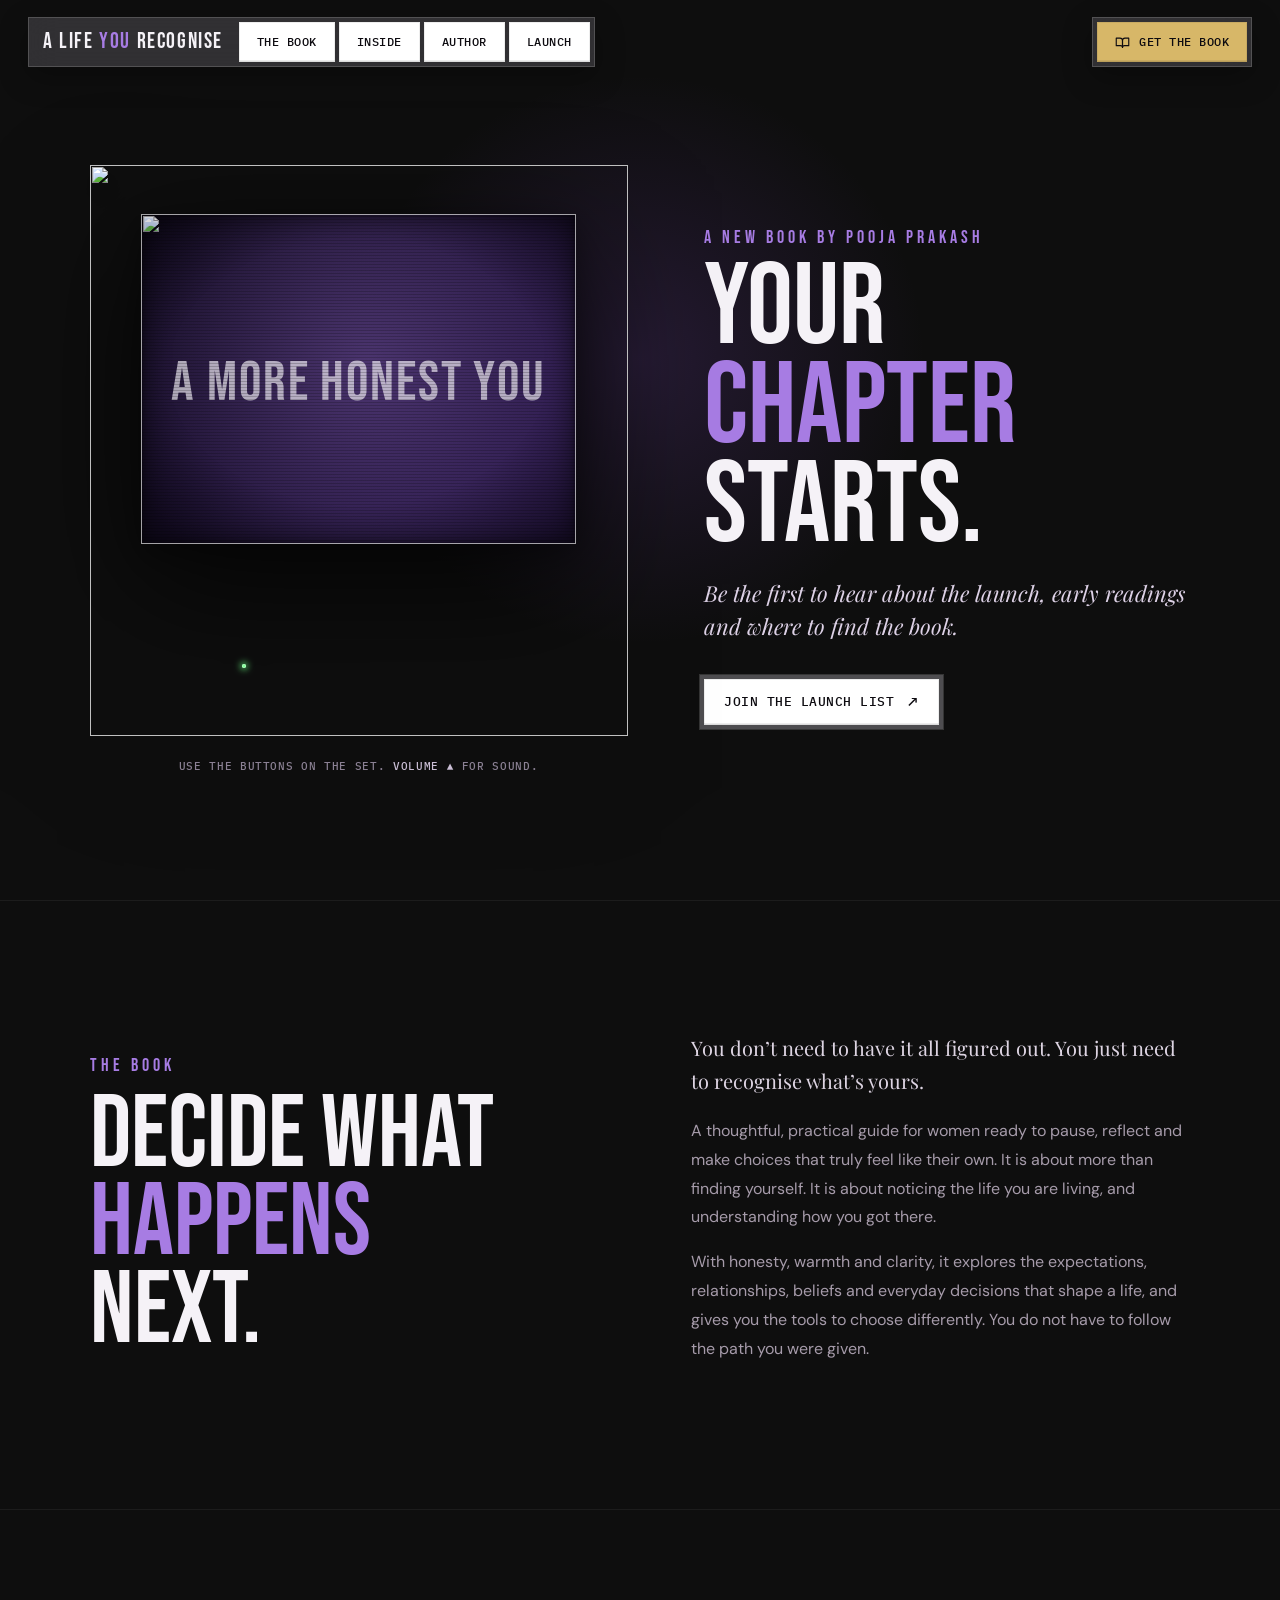
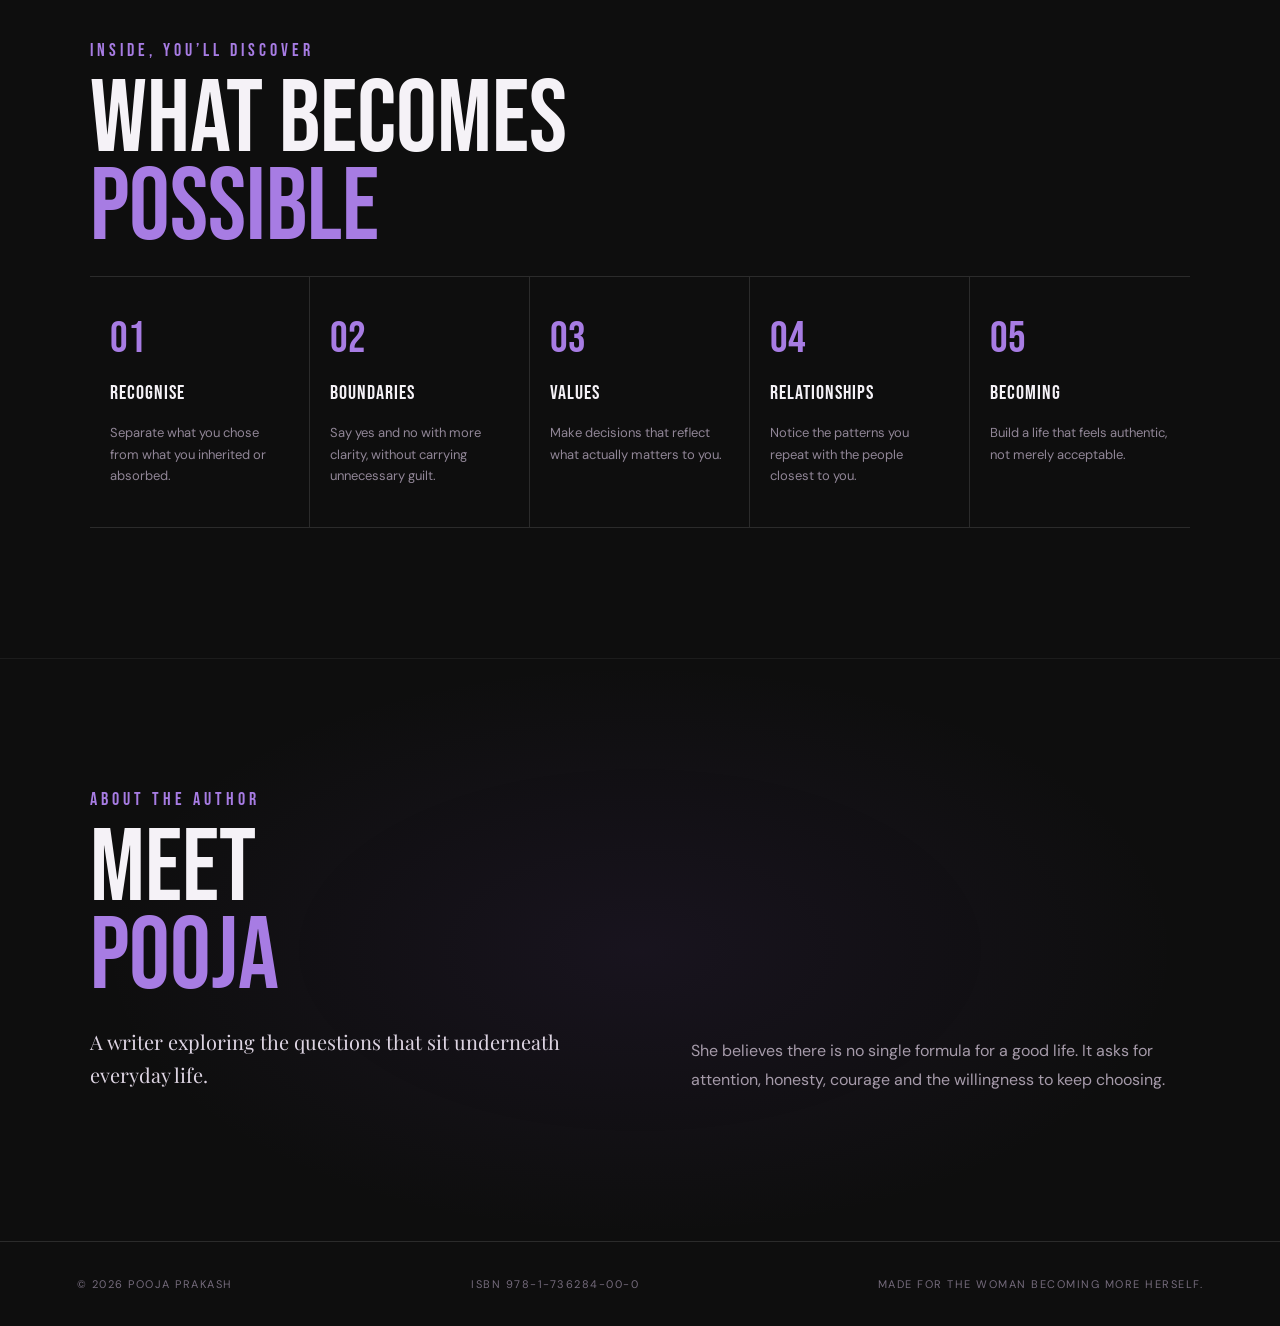
==== source/index.html @ 35b19628 "Open on the TV; show the book on air; buy from a disc menu - The TV launch section is now the first " ====
<!doctype html>
<html lang="en">
<head>
<meta charset="utf-8" />
<meta name="viewport" content="width=device-width,initial-scale=1,viewport-fit=cover" />
<title>A Life You Recognise - Pooja Prakash</title>
<meta name="description" content="A Life You Recognise by Pooja Prakash. How to make choices that feel like yours." />
<meta property="og:title" content="A Life You Recognise - Pooja Prakash" />
<meta property="og:description" content="How to make choices that feel like yours. A new book by Pooja Prakash." />
<meta property="og:image" content="assets/book-cover.jpg" />
<meta property="og:type" content="book" />
<meta name="theme-color" content="#0e0e0e" />
<link rel="icon" href="data:image/svg+xml,%3Csvg xmlns='http://www.w3.org/2000/svg' viewBox='0 0 64 64'%3E%3Crect width='64' height='64' rx='14' fill='%230e0e0e'/%3E%3Cg fill='none' stroke-width='3' stroke-linecap='round' stroke-linejoin='round'%3E%3Cpath d='M32 22c-7-5-15-5.5-21-3.5v24c6-2 14-1.5 21 3.5' stroke='%23f5f2f7'/%3E%3Cpath d='M32 22c7-5 15-5.5 21-3.5v24c-6-2-14-1.5-21 3.5' stroke='%23d7b768'/%3E%3Cpath d='M32 22v24' stroke='%23a77ce3'/%3E%3C/g%3E%3C/svg%3E" />
<script>document.documentElement.classList.add('js')</script>
<link rel="preconnect" href="https://fonts.googleapis.com">
<link rel="preconnect" href="https://fonts.gstatic.com" crossorigin>
<link href="https://fonts.googleapis.com/css2?family=Bebas+Neue&family=VT323&family=IBM+Plex+Mono:wght@500&family=DM+Sans:wght@400;500;600;700&family=Playfair+Display:ital,wght@0,500;0,600;1,500&display=swap" rel="stylesheet">
<style>
:root{--ink:#0a080d;--ink2:#120d18;--purple:#7f55b8;--purple2:#a77ce3;--white:#f5f2f7;--muted:#aaa1b2;--line:rgba(255,255,255,.12);--gold:#d7b768;--nav-h:84px}
*{box-sizing:border-box}
html{scroll-behavior:smooth;scroll-padding-top:var(--nav-h)}
body{margin:0;background:#0e0e0e url(assets/bg-grain.jpg) 0 0/480px 480px repeat;color:var(--white);font-family:'DM Sans',sans-serif;overflow-x:hidden}
body.locked{overflow:hidden}
a{color:inherit;text-decoration:none}
button{font:inherit;color:inherit}
img{display:block;max-width:100%;-webkit-user-drag:none;-webkit-touch-callout:none}
:focus-visible{outline:2px solid var(--purple2);outline-offset:3px}

/* Loader (only shown when JS runs, so the page never gets stuck behind it) */
.loader{position:fixed;inset:0;background:#0e0e0e url(assets/bg-grain.jpg) 0 0/480px 480px;z-index:100;display:none;place-items:center;transition:opacity .7s ease,visibility .7s}
.js .loader{display:grid}
.loader.hide{opacity:0;visibility:hidden}
.loader-inner{text-align:center}
.mark{display:block;width:76px;height:57px;margin:auto;fill:none;stroke:#f5f2f7;stroke-width:2;stroke-linecap:round;stroke-linejoin:round;overflow:visible}
.mark .pg{stroke-dasharray:130;stroke-dashoffset:130;animation:draw 1s ease forwards}
.mark .pg-r{animation-delay:.15s}
.mark .spine{stroke:var(--purple2);stroke-dasharray:40;stroke-dashoffset:40;animation:draw .6s ease .5s forwards}
.mark .turn{stroke:var(--gold);fill:rgba(215,183,104,.14);transform-origin:32px 24px;transform-box:view-box;opacity:0;animation:turn 1.15s cubic-bezier(.45,0,.55,1) .9s infinite}
@keyframes draw{to{stroke-dashoffset:0}}
@keyframes turn{0%{opacity:0;transform:scaleX(1)}12%{opacity:1}50%{transform:scaleX(0)}88%{opacity:1}100%{opacity:0;transform:scaleX(-1)}}
.percent{position:relative;width:180px;height:1px;margin:30px auto 0;background:rgba(245,242,247,.14);overflow:hidden}
.percent:after{content:"";position:absolute;inset:0;background:#f5f2f7;transform-origin:left center;transform:scaleX(var(--p,0));transition:transform .12s linear}

/* Nav */
.nav{position:fixed;top:0;left:0;right:0;height:var(--nav-h);z-index:30;display:flex;align-items:center;justify-content:space-between;gap:12px;padding:0 28px;pointer-events:none}
.nav > *{pointer-events:auto}
.tray{display:inline-flex;align-items:center;gap:4px;padding:4px;border-radius:0;background:rgba(150,146,158,.26);border:1px solid rgba(255,255,255,.16);-webkit-backdrop-filter:blur(16px) saturate(1.2);backdrop-filter:blur(16px) saturate(1.2);box-shadow:0 10px 30px rgba(0,0,0,.28)}
.chip{position:relative;display:inline-flex;align-items:center;justify-content:center;gap:9px;height:40px;padding:0 18px;border-radius:0;border:0;background:#fff;color:#0d0b10;font:500 12px/1 'IBM Plex Mono',ui-monospace,SFMono-Regular,Menlo,monospace;letter-spacing:.04em;text-transform:uppercase;white-space:nowrap;cursor:pointer;overflow:hidden;box-shadow:inset 0 0 0 1px rgba(0,0,0,.07),inset 0 -2px 0 rgba(0,0,0,.07);transition:background .2s ease,color .2s ease,transform .12s ease}
.chip:hover{background:#ece6f3}
.chip:active{transform:translateY(1px)}
.chip.gold{background:var(--gold)}
.chip.gold:hover{background:#e6c98a}
.chip svg{width:15px;height:15px;flex:none}
/* a single chip outside a tray carries its own tray ring */
.chip.ringed{box-shadow:inset 0 0 0 1px rgba(0,0,0,.07),inset 0 -2px 0 rgba(0,0,0,.07),0 0 0 4px rgba(150,146,158,.26),0 0 0 5px rgba(255,255,255,.16)}
.nav .brand{font:22px/40px 'Bebas Neue';letter-spacing:1.6px;white-space:nowrap;padding:0 12px 0 10px;max-width:260px;overflow:hidden;transition:max-width .45s cubic-bezier(.2,.7,.2,1),opacity .3s ease,padding .45s ease}
.nav:not(.show-brand) .brand{max-width:0;opacity:0;padding:0}
@media(max-width:850px){.nav:not(.show-brand) .tray-brand{opacity:0;pointer-events:none}.tray-brand{transition:opacity .3s ease}}
.nav .brand span{color:var(--purple2)}
.navlinks{display:flex;gap:4px}
.menu{display:none}
.mobile-menu{position:fixed;inset:0;z-index:29;background:#0e0e0e url(assets/bg-grain.jpg) 0 0/480px 480px;display:flex;flex-direction:column;justify-content:center;gap:10px;padding:0 8vw;opacity:0;visibility:hidden;transition:opacity .35s ease,visibility .35s}
.mobile-menu.open{opacity:1;visibility:visible}
.mobile-menu a{font:clamp(48px,14vw,80px)/1 'Bebas Neue';text-transform:uppercase;color:var(--white)}
.mobile-menu a:hover{color:var(--purple2)}
.mobile-menu .m-buy{color:var(--gold)}

.cta{display:inline-flex;align-items:center;gap:14px;height:46px;padding:0 20px;border-radius:0;border:0;background:#fff;color:#0d0b10;font:500 13px/1 'IBM Plex Mono',ui-monospace,SFMono-Regular,Menlo,monospace;letter-spacing:.04em;text-transform:uppercase;cursor:pointer;box-shadow:inset 0 0 0 1px rgba(0,0,0,.07),inset 0 -2px 0 rgba(0,0,0,.07),0 0 0 4px rgba(150,146,158,.26),0 0 0 5px rgba(255,255,255,.16);transition:background .2s ease,transform .12s ease}
.cta:hover{background:#ece6f3}
.cta:active{transform:translateY(1px)}
.cta .arrow{font-size:16px;line-height:1}
/* Header buy button: the one gold element in the header */
.buy-btn{height:40px}
.buy-btn:before{content:"";position:absolute;top:0;bottom:0;left:-60%;width:40%;background:linear-gradient(100deg,transparent,rgba(255,255,255,.6),transparent);transform:skewX(-20deg);animation:shine 5s ease-in-out 1.5s infinite}
@keyframes shine{0%,72%{left:-60%}100%{left:140%}}



/* Sections */
.section{position:relative;padding:130px 7vw}
.section.dark,.section.purple{background:transparent}
.section+.section,.launch+.section{border-top:1px solid rgba(255,255,255,.06)}
.section.purple{background:radial-gradient(ellipse 60% 70% at 50% 50%,rgba(111,65,169,.10),transparent 70%)}
.split{max-width:1300px;margin:auto;display:grid;grid-template-columns:1fr 1fr;gap:8vw;align-items:center}
.split > *{min-width:0}
.kicker{font:18px 'Bebas Neue';letter-spacing:4px;color:var(--purple2)}
.section h2,.launch h2{font:clamp(60px,8vw,120px)/.82 'Bebas Neue';text-transform:uppercase;margin:18px 0 25px}
.section h2 span,.launch h2 span{color:var(--purple2)}
.lead{font:20px/1.65 'Playfair Display';color:#ddd4e2;max-width:600px}
.body{color:#a69baa;line-height:1.8;max-width:590px}
.book-intro{align-items:end}
.book-intro .lead{margin-top:0}

.quote{max-width:1000px;margin:auto;text-align:center;padding:30px 0}
.quote p{font:clamp(34px,5vw,70px)/1.05 'Playfair Display';font-style:italic;margin:0}
.quote em{color:var(--purple2);font-style:normal}
.quote small{display:block;margin-top:30px;color:#817687;text-transform:uppercase;letter-spacing:3px;font-size:10px}

.themes{max-width:1300px;margin:auto;display:grid;grid-template-columns:repeat(5,1fr);border-top:1px solid var(--line);border-bottom:1px solid var(--line)}
.theme{padding:35px 20px 40px;border-right:1px solid var(--line)}
.theme:last-child{border-right:0}
.num{font:44px 'Bebas Neue';color:var(--purple2)}
.theme h3{font:20px/1.05 'Bebas Neue';letter-spacing:1px;text-transform:uppercase;margin:18px 0}
.theme p{font-size:13px;line-height:1.65;color:#918697;margin:0}

.launch{overflow:hidden;min-height:100svh;display:grid;place-items:center;text-align:center;padding:calc(var(--nav-h) + 48px) 7vw 80px;background:radial-gradient(circle at 50% 40%,rgba(112,66,169,.24),transparent 34%)}
.launch h2{margin:14px 0 0}
.launch-text{font:italic 22px/1.5 'Playfair Display';color:#ddd1e6;max-width:520px;margin:22px auto 36px}
/* ---- Disc tray: the real door slides out on a tray, seen in perspective ---- */
.tv{container-type:inline-size}
.tv-tray{position:absolute;z-index:4;left:31.320%;top:74.605%;width:37.584%;height:5.374%;perspective:250cqw;perspective-origin:50% -1000%;pointer-events:none}
.tray-hole{position:absolute;inset:0;opacity:min(1,calc(var(--o,0) * 25));background:linear-gradient(#020202,#0b0b0c 55%,#151516);box-shadow:inset 0 3px 5px rgba(0,0,0,.9)}
.tray-3d{position:absolute;inset:0;transform-style:preserve-3d}
.tray-plate{position:absolute;left:4%;right:4%;top:30%;height:var(--out,0cqw);transform-origin:50% 0;transform:rotateX(90deg);overflow:hidden;background:radial-gradient(ellipse 120% 70% at 50% 100%,#2a2a2e,#141416 70%),#141416;box-shadow:inset 0 0 0 1px rgba(255,255,255,.05)}
.tray-plate:before{content:"";position:absolute;left:50%;bottom:2cqw;width:26.4cqw;height:26.4cqw;margin-left:-13.2cqw;border-radius:50%;background:#0c0c0d;box-shadow:inset 0 0 0 .5cqw #1e1e21,inset 0 0 0 4cqw #0f0f10,inset 0 0 0 4.4cqw #1c1c1f}
.tray-disc{position:absolute;left:50%;bottom:2.6cqw;width:25.2cqw;height:25.2cqw;margin-left:-12.6cqw;border-radius:50%;background:radial-gradient(circle,rgba(0,0,0,0) 0 7.5%,rgba(220,224,232,.55) 8% 9.5%,rgba(160,165,175,.35) 10% 17%,#2a1c47 17.5% 46.5%,#d7b768 47% 47.6%,#2a1c47 48% 96%,#c9ccd4 96.5% 100%),conic-gradient(from 20deg,#3a2763,#2a1c47,#4a3379,#2a1c47,#3a2763);box-shadow:0 0 0 .2cqw rgba(0,0,0,.6)}
.tray-disc:after{content:"LAUNCH FILM";position:absolute;left:0;right:0;top:60%;text-align:center;font:500 1.6cqw/1 'IBM Plex Mono',ui-monospace,monospace;letter-spacing:.3em;color:#d7b768;opacity:.85}
.tray-front{position:absolute;left:0.595%;top:5.882%;width:98.512%;height:88.235%;transform:translateZ(var(--out,0cqw));background:url(assets/tv-frame.webp) 50.089% 78.650%/270.091% 2108.889% no-repeat;box-shadow:0 calc(var(--o,0) * 1.4cqw) calc(var(--o,0) * 2.2cqw) rgba(0,0,0,calc(var(--o,0) * .45))}
.tv-tray.is-out .tray-front{pointer-events:auto;cursor:pointer}

/* ---- TV disc menu ("Where to buy") ---- */
.tv-menu{position:absolute;inset:0;z-index:2;display:flex;flex-direction:column;justify-content:center;padding:6cqw 10cqw;text-align:left;background:radial-gradient(ellipse 90% 80% at 50% 38%,#2a1849,#0a0612 92%);font-family:'VT323',ui-monospace,monospace;text-transform:uppercase;color:#ece6f6;text-shadow:0 0 .5cqw rgba(236,230,246,.45)}
.tv-menu[hidden]{display:none}
.tm-head{display:flex;justify-content:space-between;font-size:3.6cqw;letter-spacing:.12em;color:#a77ce3}
.tm-title{margin:.8cqw 0 2.2cqw;padding-bottom:1.6cqw;border-bottom:.35cqw solid rgba(167,124,227,.55);font:7.6cqw/1 'Bebas Neue',Impact,sans-serif;letter-spacing:.03em;color:#f5f2f7;text-shadow:0 0 .8cqw rgba(245,242,247,.35)}
.tm-list{display:grid;gap:.5cqw}
.tm-item{display:flex;justify-content:space-between;align-items:center;gap:3cqw;width:100%;padding:.5cqw 2cqw .5cqw 4.6cqw;border:0;border-radius:0;background:none;color:inherit;font:5.4cqw/1.15 'VT323',ui-monospace,monospace;letter-spacing:.05em;text-transform:uppercase;text-align:left;text-shadow:inherit;cursor:pointer;position:relative}
.tm-item small{font-size:.8em;color:#8c8295;letter-spacing:.08em}
.tm-item.sel{background:#d7b768;color:#140e19;text-shadow:none}
.tm-item.sel small{color:#3a2d18}
.tm-item.sel:before{content:"";position:absolute;left:1.4cqw;top:50%;border:1.2cqw solid transparent;border-left:1.7cqw solid #140e19;border-right:0;transform:translateY(-50%);animation:tmBlink 1s steps(1) infinite}
@keyframes tmBlink{50%{opacity:0}}
.tm-item:focus-visible{outline:.4cqw solid #f5f2f7;outline-offset:.3cqw}
.tm-foot{margin-top:2.2cqw;font-size:3.4cqw;letter-spacing:.1em;color:#8c8295}
/* ---- Launch TV ---- */
.launch-grid{width:100%;max-width:1320px;display:grid;grid-template-columns:minmax(0,1.05fr) minmax(0,.95fr);gap:clamp(40px,6vw,100px);align-items:center;text-align:left}
.launch-copy .launch-text{margin-left:0}
.launch-copy .join{margin:0;text-align:left}
.launch-copy .join-done{text-align:center}
.launch h2{font-size:clamp(70px,9vw,150px)}
.tv-wrap{display:flex;flex-direction:column;align-items:center;min-width:0}
.hint-touch{display:none}
@media(pointer:coarse){.hint-touch{display:inline}.hint-mouse{display:none}}
.tv{position:relative;width:min(100%,560px);aspect-ratio:894/949;filter:drop-shadow(0 40px 60px rgba(0,0,0,.6)) drop-shadow(0 8px 14px rgba(0,0,0,.35));user-select:none;-webkit-user-select:none}
.tv-frame{position:absolute;inset:0;width:100%;height:100%;z-index:2;pointer-events:none}
.tv-screen{position:absolute;left:9.508%;top:8.535%;width:80.872%;height:57.850%;z-index:1;overflow:hidden;container-type:inline-size;background:#000 url(assets/tv-screen-off.webp) center/100% 100% no-repeat;-webkit-mask:url([data-uri]) center/100% 100% no-repeat;mask:url([data-uri]) center/100% 100% no-repeat;cursor:pointer}
.tv-pic{position:absolute;inset:0;background:#000;opacity:0;transform-origin:50% 50%}
.tv[data-on="true"] .tv-pic{opacity:1}
.tv-pic.crt-on{animation:crtOn .9s cubic-bezier(.2,.7,.2,1) both}
.tv-pic.crt-off{animation:crtOff .55s cubic-bezier(.6,0,.8,.4) forwards}
@keyframes crtOn{0%{opacity:1;transform:scale(.02,.004);filter:brightness(6)}30%{opacity:1;transform:scale(1,.006);filter:brightness(5)}62%{transform:scale(1,1.02);filter:brightness(1.9) saturate(.6)}100%{opacity:1;transform:none;filter:none}}
@keyframes crtOff{0%{opacity:1;transform:none;filter:none}45%{opacity:1;transform:scale(1,.005);filter:brightness(5)}78%{opacity:1;transform:scale(.004,.004);filter:brightness(8)}100%{opacity:0;transform:scale(0,0);filter:brightness(8)}}
.tv-pic video,.tv-pic canvas,.tv-blue{position:absolute;inset:0;width:100%;height:100%;object-fit:cover;display:block}
.tv-pic video{filter:saturate(1.18) contrast(1.08) brightness(1.04) blur(.25px)}
.tv-pic canvas{filter:blur(.3px)}
.tv-pic [hidden]{display:none}
#tvStatic{z-index:3;opacity:0;image-rendering:auto}
#tvStatic.on{opacity:1}
.tv-blue{z-index:2;background:#1b2fd6;display:none}
.tv[data-stopped="true"] .tv-blue{display:block}
.tv-scan{position:absolute;inset:0;z-index:4;pointer-events:none;background:repeating-linear-gradient(0deg,rgba(0,0,0,.32) 0 1px,transparent 1px 3px);mix-blend-mode:multiply;opacity:0;transition:opacity .4s}
.tv[data-on="true"] .tv-scan{opacity:.6}
.tv-scan:after{content:"";position:absolute;left:0;right:0;height:22%;top:-22%;background:linear-gradient(180deg,transparent,rgba(255,255,255,.07),transparent);animation:roll 7s linear infinite}
@keyframes roll{to{top:100%}}
.tv-vig{position:absolute;inset:0;z-index:5;pointer-events:none;background:radial-gradient(ellipse 75% 70% at 50% 48%,transparent 58%,rgba(0,0,0,.55) 100%);box-shadow:inset 0 0 6cqw rgba(0,0,0,.55),inset 0 0 1.4cqw rgba(0,0,0,.6);opacity:0;transition:opacity .5s}
.tv[data-on="true"] .tv-vig{opacity:1}
.tv-glass{position:absolute;inset:0;width:100%;height:100%;z-index:6;pointer-events:none;mix-blend-mode:screen;opacity:0;transition:opacity .5s}
.tv[data-on="true"] .tv-glass{opacity:.85}
.tv-osd{position:absolute;inset:6% 7%;z-index:7;pointer-events:none;font:6.2cqw/1 'VT323',ui-monospace,monospace;color:#5dff7e;text-shadow:0 0 .6cqw rgba(93,255,126,.8),.25cqw 0 0 rgba(255,40,80,.35),-.25cqw 0 0 rgba(40,140,255,.35);letter-spacing:.06em;text-transform:uppercase}
.tv-osd>*{position:absolute;opacity:0;transition:opacity .15s;white-space:nowrap}
.tv-osd .show{opacity:1}
.osd-tr{right:0;top:0}
.osd-tl{left:0;top:0}
.osd-bot{left:0;right:0;bottom:0;text-align:center}
.osd-bar{display:inline-block;letter-spacing:0}
.tv-led{position:absolute;z-index:3;border-radius:50%;background:#5a1414;box-shadow:inset 0 0 1px rgba(0,0,0,.8);transition:background .3s,box-shadow .3s;pointer-events:none}
.tv[data-on="true"] .tv-led{background:#6bff86;box-shadow:0 0 6px 2px rgba(107,255,134,.65),0 0 2px #fff inset}
.tv:not([data-on="true"]) .tv-led{background:#ff3b30;box-shadow:0 0 5px 1px rgba(255,59,48,.55)}
.tv-btn{position:absolute;z-index:3;border-radius:50%;border:0;padding:0;background:transparent;cursor:pointer;-webkit-tap-highlight-color:transparent;transition:background .08s,box-shadow .08s}
.tv-btn:hover{box-shadow:0 0 0 2px rgba(255,255,255,.55),0 0 10px rgba(255,255,255,.35)}
.tv-btn:active,.tv-btn.pressed{background:radial-gradient(circle at 50% 60%,rgba(0,0,0,.28),rgba(0,0,0,.08) 70%);box-shadow:inset 0 2px 4px rgba(0,0,0,.45)}
.tv-btn:focus-visible{outline:2px solid var(--purple2);outline-offset:2px}
.tv-hint{margin-top:22px;font:500 11px/1.6 'IBM Plex Mono',ui-monospace,monospace;letter-spacing:.06em;text-transform:uppercase;color:#8c8295;text-align:center}
.tv-hint b{color:#cbbfd6;font-weight:500}
@media(max-width:850px){
  .launch-grid{grid-template-columns:minmax(0,1fr);text-align:center;gap:56px}
  .tv-wrap{min-width:0;width:100%}
  .launch-copy .launch-text{margin-left:auto}
  .launch-copy .join{margin:0 auto;text-align:center}
  .tv{width:min(100%,460px)}
  .launch h2{font-size:clamp(70px,20vw,140px)}
}

/* Launch list sign-up */
.sr-only{position:absolute;width:1px;height:1px;padding:0;margin:-1px;overflow:hidden;clip:rect(0,0,0,0);white-space:nowrap;border:0}
.join{max-width:540px;margin:0 auto;text-align:center}
.join-form,.join-done{display:none}
.join[data-state="form"] .join-open,.join[data-state="sending"] .join-open,.join[data-state="done"] .join-open{display:none}
.join[data-state="form"] .join-form,.join[data-state="sending"] .join-form{display:block;animation:rise .55s cubic-bezier(.2,.7,.2,1)}
.join[data-state="done"] .join-done{display:block;animation:rise .7s cubic-bezier(.2,.7,.2,1)}
@keyframes rise{from{opacity:0;transform:translateY(14px)}to{opacity:1;transform:none}}
.dock{position:fixed;left:12px;right:12px;bottom:calc(12px + env(safe-area-inset-bottom,0px));z-index:35;display:flex;gap:4px;transform:translateY(170%);opacity:0;transition:transform .5s cubic-bezier(.2,.7,.2,1),opacity .35s}
.dock.show{transform:none;opacity:1}
.dock .chip{flex:1;height:48px;font-size:12px;padding:0 10px}
@media(max-width:370px){.dock .chip svg{display:none}.dock .chip{font-size:11px;letter-spacing:.02em}}
@media(min-width:851px){.dock{display:none}}
.join-field{display:flex;align-items:stretch;gap:4px;padding:4px;border-radius:0;background:rgba(150,146,158,.18);border:1px solid rgba(255,255,255,.16);transition:border-color .3s,box-shadow .3s}
.join-field:focus-within{border-color:var(--purple2);box-shadow:0 0 0 4px rgba(167,124,227,.16)}
.join-field.err{border-color:#e48f8f;animation:shake .4s}
@keyframes shake{25%{transform:translateX(-6px)}50%{transform:translateX(5px)}75%{transform:translateX(-3px)}}
.join-field input{flex:1;min-width:0;background:none;border:0;outline:none;color:var(--white);font:16px 'DM Sans',sans-serif;padding:12px 14px}
.join-field input::placeholder{color:#8d8395}
.join .hp{position:absolute;left:-9999px;width:1px;height:1px;opacity:0}
.join-submit{min-width:150px;height:auto;min-height:44px}
.join-submit .spin{position:absolute;width:18px;height:18px;border:2px solid rgba(20,14,25,.25);border-top-color:#140e19;border-radius:50%;opacity:0;animation:spin .8s linear infinite}
.join[data-state="sending"] .join-submit .lbl{opacity:0}
.join[data-state="sending"] .join-submit .spin{opacity:1}
.join[data-state="sending"] .join-field{opacity:.75;pointer-events:none}
@keyframes spin{to{transform:rotate(360deg)}}
.join-msg{min-height:1.4em;margin:12px 0 0;font-size:13px;color:#eda3a3}
.join-msg a{color:var(--gold);border-bottom:1px solid currentColor}
.join-note{margin:4px 0 0;font-size:12px;color:#857b8c;letter-spacing:.2px}
.join-done{position:relative;padding:38px 30px 32px;border:1px solid rgba(215,183,104,.35);background:linear-gradient(180deg,rgba(215,183,104,.07),rgba(215,183,104,0))}
.tick{display:block;width:62px;height:62px;margin:0 auto 18px;fill:none;stroke:var(--gold);stroke-width:2;stroke-linecap:round;stroke-linejoin:round}
.tick circle{stroke-dasharray:180;stroke-dashoffset:180}
.tick path{stroke-dasharray:40;stroke-dashoffset:40}
.join[data-state="done"] .tick circle{animation:draw .7s ease .1s forwards}
.join[data-state="done"] .tick path{animation:draw .4s ease .7s forwards}
.join-done h3{margin:0;font:clamp(34px,4vw,46px)/1 'Bebas Neue';letter-spacing:1px;text-transform:uppercase}
.join-done h3 span{color:var(--purple2)}
.join-done p{margin:12px auto 0;max-width:400px;color:#cfc4d8;font-size:15px;line-height:1.6}
.join-done strong{color:#fff;font-weight:600;word-break:break-all}
.share{display:flex;flex-wrap:wrap;justify-content:center;gap:10px;margin-top:24px}
.share .chip{height:38px;padding:0 15px;font-size:11px}
.join-reset{margin-top:18px;background:none;border:0;color:#857b8c;font-size:12px;cursor:pointer;text-decoration:underline;text-underline-offset:3px}
.sparks{position:absolute;left:50%;top:69px;width:0;height:0;pointer-events:none}
.sparks i{position:absolute;width:6px;height:6px;border-radius:50%;background:var(--gold);opacity:0}
.join[data-state="done"] .sparks i{animation:spark .9s ease-out .75s forwards}
@keyframes spark{0%{opacity:1;transform:translate(0,0) scale(1)}100%{opacity:0;transform:translate(var(--x),var(--y)) scale(.3)}}
@media(max-width:520px){.join-field{flex-direction:column}.join-submit{min-height:50px}.join-done{padding:32px 20px 26px}}


.footer{padding:35px 6vw;border-top:1px solid var(--line);display:flex;justify-content:space-between;gap:20px;color:#756b7c;font-size:11px;letter-spacing:1.5px;text-transform:uppercase}

/* Reveal animation only hides content when JS is running */
.js .reveal{opacity:0;transform:translateY(35px);transition:opacity .9s ease,transform .9s ease}
.js .reveal.on{opacity:1;transform:none}

@media(max-width:1100px){
  .themes{grid-template-columns:repeat(3,1fr)}
  .theme{border-bottom:1px solid var(--line)}
  .theme:nth-child(3n){border-right:0}
  .theme:nth-child(n+4){border-bottom:0}
}
@media(max-width:850px){
  :root{--nav-h:68px}
  .nav{height:68px}
  .navlinks{display:none}
  .menu{display:inline-flex}
  .nav{padding:0 14px}
  .buy-btn{display:none}
  .nav .brand{font-size:20px;padding:0 8px}
  .section{padding:90px 7vw}
  .split{grid-template-columns:1fr;gap:50px}
  .themes{grid-template-columns:1fr 1fr}
  .theme,.theme:nth-child(3n),.theme:nth-child(n+4){border-right:1px solid var(--line);border-bottom:1px solid var(--line)}
  .theme:nth-child(2n){border-right:0}
  .theme:last-child{grid-column:1/-1;border-right:0;border-bottom:0}
  .footer{flex-direction:column}
}
@media(max-width:420px){
  .themes{grid-template-columns:1fr}
  .theme,.theme:nth-child(2n){border-right:0}
}
@media(max-width:850px){
  .split.book-intro{gap:0}
  .book-intro h2{margin-bottom:16px}
  .book-intro > div > p:first-child{margin-top:0}
  .book-intro .lead{margin-bottom:16px}
  .split{gap:36px}
  .section{padding:76px 7vw}
}

/* ---- Line-by-line heading reveal ---- */
.section h2 .ln,.section h2 .lni,.launch h2 .ln,.launch h2 .lni{color:inherit}
.js .ln{display:block;overflow:hidden;padding:.04em 0 .09em;margin:-.04em 0 -.09em}
.js .ln > .lni{display:block;transform:translateY(112%);transition:transform 1.05s cubic-bezier(.2,.75,.2,1);transition-delay:calc(var(--li,0) * 95ms + .08s)}
.js .reveal.on .ln > .lni{transform:none}
@media(prefers-reduced-motion:reduce){
  .js .ln > .lni{transform:none!important}
  .tv-scan:after{display:none}
  .mark .pg,.mark .spine,.tick circle,.tick path{stroke-dashoffset:0!important}
  .mark .turn{opacity:1}
  .book-float,.buy-btn:before,.book-hint .dot{animation:none!important}
  html{scroll-behavior:auto}
  *,*:before,*:after{transition:none!important;animation:none!important}
  .js .reveal{opacity:1;transform:none}
}
</style>
</head>
<body>
<div class="loader" id="loader" aria-hidden="true"><div class="loader-inner"><svg class="mark" viewBox="0 0 64 48" aria-hidden="true"><path class="pg pg-l" d="M32 12C24 6 13 5.5 4 8.5v31c9-3 20-2.5 28 3.5"/><path class="pg pg-r" d="M32 12c8-6 19-6.5 28-3.5v31c-9-3-20-2.5-28 3.5"/><path class="spine" d="M32 12v31"/><path class="turn" d="M32 12c7-5 16-6 24-4v29c-8-2-17-1-24 4z"/></svg><div class="percent" id="percent"></div></div></div>

<nav class="nav" id="nav">
  <div class="tray tray-brand"><a class="brand" href="#top">A LIFE <span>YOU</span> RECOGNISE</a><div class="navlinks"><a class="chip" href="#book">The Book</a><a class="chip" href="#inside">Inside</a><a class="chip" href="#author">Author</a><a class="chip" href="#launch">Launch</a></div></div>
  <div class="tray"><button class="chip gold buy-btn" type="button" data-open-book><svg viewBox="0 0 24 24" fill="none" stroke="currentColor" stroke-width="1.8" stroke-linecap="round" stroke-linejoin="round" aria-hidden="true"><path d="M2 5h6a4 4 0 0 1 4 4v11a3 3 0 0 0-3-3H2z"/><path d="M22 5h-6a4 4 0 0 0-4 4v11a3 3 0 0 1 3-3h7z"/></svg>Get the book</button><button class="chip menu" id="menuBtn" type="button" aria-label="Open menu" aria-expanded="false" aria-controls="mobileMenu"><span class="menu-lbl">Menu</span></button></div>
</nav>
<div class="mobile-menu" id="mobileMenu" aria-hidden="true">
  <a href="#book">The Book</a><a href="#inside">Inside</a><a href="#author">Author</a><a href="#launch">Launch</a><a href="#top" class="m-buy" data-open-book>Get the book</a>
</div>

<main id="top">
<section class="launch" id="launch">
  <div class="launch-grid">
  <div class="tv-wrap reveal">
      <div class="tv" id="tv" data-on="false" data-stopped="false">
        <div class="tv-screen" id="tvScreen" role="group" aria-label="Television">
          <div class="tv-pic" id="tvPic">
            <video id="tvVideo" muted playsinline loop preload="metadata"><source src="assets/launch-video.mp4" type="video/mp4"><source src="assets/launch-video.webm" type="video/webm"></video>
            <canvas id="tvPromo"></canvas>
            <div class="tv-blue"></div>
            <div class="tv-menu" id="tvMenu" role="dialog" aria-label="Where to buy" hidden>
              <div class="tm-head"><span>Disc menu</span><span id="tmClock"></span></div>
              <div class="tm-title">Where to buy</div>
              <div class="tm-list" id="tmList" role="menu"></div>
              <div class="tm-foot"><span class="hint-mouse">Pick one, or press Return</span><span class="hint-touch">Tap to choose</span></div>
            </div>
            <canvas id="tvStatic" width="200" height="150"></canvas>
          </div>
          <div class="tv-scan"></div>
          <div class="tv-vig"></div>
          <img class="tv-glass" src="assets/tv-glass.webp" alt="" aria-hidden="true">
          <div class="tv-osd" aria-hidden="true"><span class="osd-tl" id="osdTl"></span><span class="osd-tr" id="osdTr"></span><span class="osd-bot" id="osdBot"></span></div>
        </div>
        <img class="tv-frame" src="assets/tv-frame.webp" width="894" height="949" alt="" aria-hidden="true">
        <div class="tv-tray" id="tvTray" aria-hidden="true">
          <div class="tray-hole"></div>
          <div class="tray-3d">
            <div class="tray-plate"><div class="tray-disc"></div></div>
            <div class="tray-front" title="Push to close"></div>
          </div>
        </div>
        <span class="tv-led" style="left:28.300%;top:87.513%;width:0.671%;height:0.632%"></span>
        <button class="tv-btn" type="button" data-act="power" aria-label="Power" style="left:20.470%;top:86.196%;width:3.803%;height:3.583%"></button>
        <button class="tv-btn" type="button" data-act="eject" aria-label="Open or close" style="left:24.944%;top:90.148%;width:3.244%;height:3.056%"></button>
        <button class="tv-btn" type="button" data-act="voldown" aria-label="Volume down" style="left:32.327%;top:90.306%;width:3.244%;height:3.056%"></button>
        <button class="tv-btn" type="button" data-act="volup" aria-label="Volume up" style="left:36.242%;top:90.306%;width:3.244%;height:3.056%"></button>
        <button class="tv-btn" type="button" data-act="chdown" aria-label="Channel down" style="left:40.157%;top:90.306%;width:3.244%;height:3.056%"></button>
        <button class="tv-btn" type="button" data-act="chup" aria-label="Channel up" style="left:44.128%;top:90.306%;width:3.244%;height:3.056%"></button>
        <button class="tv-btn" type="button" data-act="play" aria-label="Play" style="left:48.881%;top:90.306%;width:3.244%;height:3.056%"></button>
        <button class="tv-btn" type="button" data-act="stop" aria-label="Stop" style="left:52.852%;top:90.306%;width:3.244%;height:3.056%"></button>
        <button class="tv-btn" type="button" data-act="prev" aria-label="Skip back" style="left:56.767%;top:90.306%;width:3.244%;height:3.056%"></button>
        <button class="tv-btn" type="button" data-act="next" aria-label="Skip forward" style="left:60.738%;top:90.306%;width:3.244%;height:3.056%"></button>
      </div>
      <p class="tv-hint" id="tvHint"><span class="hint-mouse">Use the buttons on the set. <b>Volume ▲</b> for sound.</span><span class="hint-touch"><b>Tap the screen</b> for sound. The buttons on the set work too.</span></p>
  </div>
  <div class="launch-copy reveal">
    <h1 class="sr-only">A Life You Recognise</h1>
    <div class="kicker">A new book by Pooja Prakash</div>
    <h2>YOUR<br><span>CHAPTER</span><br>STARTS.</h2>
    <p class="launch-text">Be the first to hear about the launch, early readings and where to find the book.</p>
    <div class="join" id="join" data-state="idle">
      <button class="cta join-open" type="button" data-join>Join the launch list <span class="arrow" aria-hidden="true">↗</span></button>
      <form class="join-form" id="joinForm" novalidate>
        <label class="sr-only" for="joinEmail">Email address</label>
        <div class="join-field" id="joinField">
          <input id="joinEmail" name="email" type="email" inputmode="email" autocomplete="email" placeholder="Your email address" required>
          <input class="hp" type="text" name="_honey" tabindex="-1" autocomplete="off" aria-hidden="true">
          <button class="chip gold join-submit" type="submit"><span class="lbl">Count me in</span><span class="spin" aria-hidden="true"></span></button>
        </div>
        <p class="join-msg" id="joinMsg" role="status" aria-live="polite"></p>
        <p class="join-note">No spam. Unsubscribe any time.</p>
      </form>
      <div class="join-done" id="joinDone" tabindex="-1">
        <span class="sparks" aria-hidden="true"><i style="--x:-70px;--y:-30px"></i><i style="--x:-48px;--y:-62px"></i><i style="--x:0px;--y:-78px"></i><i style="--x:48px;--y:-62px"></i><i style="--x:70px;--y:-30px"></i><i style="--x:-60px;--y:22px"></i><i style="--x:60px;--y:22px"></i><i style="--x:-24px;--y:-70px"></i><i style="--x:24px;--y:-70px"></i></span>
        <svg class="tick" viewBox="0 0 64 64" aria-hidden="true"><circle cx="32" cy="32" r="28"/><path d="M20 33l8 8 16-17"/></svg>
        <h3>You’re on <span>the list</span></h3>
        <p>We’ll write to <strong id="joinedEmail"></strong> the moment the book is out.</p>
        <div class="share">
          <button class="chip" type="button" id="shareBtn">Share with a friend</button>
          <a class="chip" id="waShare" target="_blank" rel="noopener">WhatsApp</a>
        </div>
        <button class="join-reset" type="button" id="joinReset">Use a different email</button>
      </div>
    </div>
  </div>
  </div>
</section>

<section class="section dark" id="book">
  <div class="split book-intro">
    <div class="reveal">
      <div class="kicker">THE BOOK</div>
      <h2>Decide what<br><span>happens</span><br>next.</h2>
    </div>
    <div class="reveal">
      <p class="lead">You don’t need to have it all figured out. You just need to recognise what’s yours.</p>
      <p class="body">A thoughtful, practical guide for women ready to pause, reflect and make choices that truly feel like their own. It is about more than finding yourself. It is about noticing the life you are living, and understanding how you got there.</p>
      <p class="body">With honesty, warmth and clarity, it explores the expectations, relationships, beliefs and everyday decisions that shape a life, and gives you the tools to choose differently. You do not have to follow the path you were given.</p>
    </div>
  </div>
</section>

<section class="section dark" id="inside">
  <div class="reveal" style="max-width:1300px;margin:auto">
    <div class="kicker">INSIDE, YOU’LL DISCOVER</div>
    <h2>What becomes<br><span>possible</span></h2>
  </div>
  <div class="themes reveal">
    <article class="theme"><div class="num">01</div><h3>Recognise</h3><p>Separate what you chose from what you inherited or absorbed.</p></article>
    <article class="theme"><div class="num">02</div><h3>Boundaries</h3><p>Say yes and no with more clarity, without carrying unnecessary guilt.</p></article>
    <article class="theme"><div class="num">03</div><h3>Values</h3><p>Make decisions that reflect what actually matters to you.</p></article>
    <article class="theme"><div class="num">04</div><h3>Relationships</h3><p>Notice the patterns you repeat with the people closest to you.</p></article>
    <article class="theme"><div class="num">05</div><h3>Becoming</h3><p>Build a life that feels authentic, not merely acceptable.</p></article>
  </div>
</section>

<section class="section purple" id="author">
  <div class="split book-intro">
    <div class="reveal">
      <div class="kicker">ABOUT THE AUTHOR</div>
      <h2>Meet<br><span>Pooja</span></h2>
      <p class="lead">A writer exploring the questions that sit underneath everyday life.</p>
    </div>
    <div class="reveal">
      <p class="body">She believes there is no single formula for a good life. It asks for attention, honesty, courage and the willingness to keep choosing.</p>
    </div>
  </div>
</section>

</main>
<div class="dock tray" id="dock" role="group" aria-label="Quick actions"><button class="chip gold" type="button" data-open-book><svg viewBox="0 0 24 24" fill="none" stroke="currentColor" stroke-width="1.8" stroke-linecap="round" stroke-linejoin="round" aria-hidden="true"><path d="M2 5h6a4 4 0 0 1 4 4v11a3 3 0 0 0-3-3H2z"/><path d="M22 5h-6a4 4 0 0 0-4 4v11a3 3 0 0 1 3-3h7z"/></svg>Get the book</button><button class="chip" type="button" data-join>Join the list</button></div>

<footer class="footer"><span>© 2026 Pooja Prakash</span><span>ISBN 978-1-736284-00-0</span><span>Made for the woman becoming more herself.</span></footer>

<script>
(function(){
  var reduce = window.matchMedia('(prefers-reduced-motion: reduce)').matches;

  // Loader: counts up, but only finishes once the page (fonts + images) has loaded, capped at 4s
  var loader = document.getElementById('loader'), pct = document.getElementById('percent');
  var p = 0, ready = false, done = false;
  function finish(){ if(done) return; done = true; pct.style.setProperty('--p', 1); setTimeout(function(){ loader.classList.add('hide'); }, 250); }
  window.addEventListener('load', function(){ ready = true; });
  setTimeout(function(){ ready = true; }, 4000);
  if(reduce){ loader.classList.add('hide'); }
  else {
    var tick = setInterval(function(){
      p += Math.floor(Math.random()*12) + 4;
      if(!ready) p = Math.min(p, 92);
      if(p >= 100){ clearInterval(tick); finish(); return; }
      pct.style.setProperty('--p', p / 100);
    }, 70);
  }

  // Reveal on scroll
  var items = document.querySelectorAll('.reveal');
  if('IntersectionObserver' in window && !reduce){
    var obs = new IntersectionObserver(function(es){
      es.forEach(function(e){ if(e.isIntersecting){ e.target.classList.add('on'); obs.unobserve(e.target); } });
    }, {threshold:.12});
    items.forEach(function(e){ obs.observe(e); });
  } else {
    items.forEach(function(e){ e.classList.add('on'); });
  }

  // Nav background once the page scrolls
  var nav = document.getElementById('nav');
  nav.classList.add('show-brand');
  function onScroll(){ nav.classList.toggle('scrolled', window.scrollY > 40); }
  window.addEventListener('scroll', onScroll, {passive:true});
  onScroll();

  // Mobile menu
  var btn = document.getElementById('menuBtn'), menu = document.getElementById('mobileMenu');
  function setMenu(open){
    btn.setAttribute('aria-expanded', open);
    btn.setAttribute('aria-label', open ? 'Close menu' : 'Open menu');
    btn.querySelector('.menu-lbl').textContent = open ? 'Close' : 'Menu';
    menu.classList.toggle('open', open);
    menu.setAttribute('aria-hidden', !open);
    document.body.classList.toggle('locked', open);
  }
  btn.addEventListener('click', function(){ setMenu(btn.getAttribute('aria-expanded') !== 'true'); });
  menu.querySelectorAll('a').forEach(function(a){ a.addEventListener('click', function(){ setMenu(false); }); });
  document.addEventListener('keydown', function(e){ if(e.key === 'Escape') setMenu(false); });
  window.addEventListener('resize', function(){ if(window.innerWidth > 850) setMenu(false); });

  // "Get the book": bring the TV into view and switch it to its "Where to buy" disc menu
  var tvApi = {};
  document.querySelectorAll('[data-open-book]').forEach(function(b){
    b.addEventListener('click', function(e){
      e.preventDefault(); e.stopPropagation();
      setMenu(false);
      var tvEl = document.getElementById('tv'), r = tvEl.getBoundingClientRect();
      var inView = r.top > -r.height * .25 && r.bottom < innerHeight + r.height * .25;
      if(!inView) tvEl.scrollIntoView({behavior: reduce ? 'auto' : 'smooth', block:'center'});
      setTimeout(function(){ if(tvApi.openMenu) tvApi.openMenu(); }, inView || reduce ? 0 : 650);
    });
  });

  // Phone action bar: shown once the opening section has scrolled away
  var dock = document.getElementById('dock');
  var seen = {launch:true, footer:false};
  function updateDock(){
    var menuOpen = document.body.classList.contains('locked');
    dock.classList.toggle('show', !seen.launch && !seen.footer && !menuOpen);
  }
  if('IntersectionObserver' in window){
    var watch = {launch:document.getElementById('launch'), footer:document.querySelector('.footer')};
    var dio = new IntersectionObserver(function(es){
      es.forEach(function(e){ seen[e.target.dataset.dockKey] = e.isIntersecting; });
      updateDock();
    }, {threshold:0, rootMargin:'0px 0px -90px 0px'});
    Object.keys(watch).forEach(function(k){ watch[k].dataset.dockKey = k; dio.observe(watch[k]); });
    new MutationObserver(updateDock).observe(document.body, {attributes:true, attributeFilter:['class']});
  }

  // ---- Launch list ----
  // Sign-ups are delivered by FormSubmit (free, no account) to the address below.
  // The very first sign-up triggers a one-time "activate this form" email to that inbox; click it once and every sign-up after that arrives as an email.
  var JOIN_TO = 'hello@alifeyourecognise.com';
  var JOIN_ENDPOINT = 'https://formsubmit.co/ajax/' + JOIN_TO;
  var STORE_KEY = 'alyr-launch-list';

  var join = document.getElementById('join'), form = document.getElementById('joinForm'),
      field = document.getElementById('joinField'), email = document.getElementById('joinEmail'),
      msg = document.getElementById('joinMsg'), joinDoneEl = document.getElementById('joinDone'),
      joinedEmail = document.getElementById('joinedEmail');
  function setJoin(state){ join.dataset.state = state; }
  function remember(v){ try{ localStorage.setItem(STORE_KEY, v); }catch(e){} }
  function recall(){ try{ return localStorage.getItem(STORE_KEY); }catch(e){ return null; } }
  function forget(){ try{ localStorage.removeItem(STORE_KEY); }catch(e){} }
  function showDone(v, animate){
    joinedEmail.textContent = v;
    setJoin('done');
    if(animate) setTimeout(function(){ joinDoneEl.focus({preventScroll:true}); }, 50);
  }
  function openJoin(){
    if(join.dataset.state === 'done') return;
    setJoin('form'); msg.textContent = ''; field.classList.remove('err');
    setTimeout(function(){ email.focus({preventScroll:true}); }, 60);
  }

  // Already joined on this device: show the confirmation instead of the form
  var saved = recall(); if(saved) showDone(saved, false);

  // Every "Join the launch list" trigger: go to the launch section and open the form
  document.querySelectorAll('[data-join]').forEach(function(t){
    t.addEventListener('click', function(e){
      e.preventDefault(); e.stopPropagation();
      if(tvApi.closeMenu) tvApi.closeMenu();
      var launch = document.getElementById('launch');
      if(!t.closest('#launch')) join.scrollIntoView({behavior: reduce ? 'auto' : 'smooth', block:'center'});
      setTimeout(openJoin, t.closest('#launch') ? 0 : (reduce ? 0 : 650));
    });
  });

  var EMAIL_RE = /^[^\s@]+@[^\s@]+\.[^\s@]{2,}$/;
  form.addEventListener('submit', function(e){
    e.preventDefault();
    var v = email.value.trim();
    field.classList.remove('err'); void field.offsetWidth;
    if(!EMAIL_RE.test(v)){
      field.classList.add('err');
      msg.textContent = v ? 'That email doesn’t look quite right. Mind checking it?' : 'Pop in your email address to join.';
      email.focus(); return;
    }
    if(form.querySelector('.hp').value) { showDone(v, true); return; }  // bots
    setJoin('sending'); msg.textContent = '';
    fetch(JOIN_ENDPOINT, {
      method:'POST',
      headers:{'Content-Type':'application/json','Accept':'application/json'},
      body: JSON.stringify({ email:v, _subject:'New launch list sign-up: A Life You Recognise', _template:'table', _captcha:'false', source: location.href })
    }).then(function(r){ return r.json().catch(function(){ return {}; }).then(function(j){ return {ok:r.ok, j:j}; }); })
      .then(function(res){
        var m = String((res.j && res.j.message) || '');
        if(res.ok && (String(res.j.success) === 'true' || /activat/i.test(m))){
          remember(v); showDone(v, true);
        } else { throw new Error(m || 'failed'); }
      })
      .catch(function(){
        setJoin('form');
        var mail = 'mailto:' + JOIN_TO + '?subject=' + encodeURIComponent('Add me to the launch list') + '&body=' + encodeURIComponent('Please add ' + v + ' to the launch list for A Life You Recognise.');
        msg.innerHTML = 'We couldn’t reach the list just now. <a href="' + mail + '">Send it by email instead</a> or try again.';
      });
  });
  email.addEventListener('input', function(){ if(field.classList.contains('err')){ field.classList.remove('err'); msg.textContent=''; } });

  document.getElementById('joinReset').addEventListener('click', function(){
    forget(); email.value = ''; setJoin('idle'); openJoin();
  });

  // Sharing
  var shareText = 'I just joined the launch list for A Life You Recognise by Pooja Prakash. Thought you might like it too:';
  var shareUrl = location.protocol.indexOf('http') === 0 ? location.href.split('#')[0] : 'https://alifeyourecognise.com';
  document.getElementById('waShare').href = 'https://wa.me/?text=' + encodeURIComponent(shareText + ' ' + shareUrl);
  var shareBtn = document.getElementById('shareBtn');
  shareBtn.addEventListener('click', function(){
    if(navigator.share){ navigator.share({title:'A Life You Recognise', text:shareText, url:shareUrl}).catch(function(){}); return; }
    var done2 = function(){ shareBtn.textContent = 'Link copied'; setTimeout(function(){ shareBtn.textContent = 'Share with a friend'; }, 2200); };
    if(navigator.clipboard) navigator.clipboard.writeText(shareUrl).then(done2, done2); else done2();
  });

  // ---- Launch TV ----
  // Put the launch film at assets/launch-video.mp4 (or .webm) and it plays on channel 03.
  // Without it, the set shows a short promo (04): the book's quote, three words, then the book on a turntable. Colour bars are on 05.
  (function(){
    var tv = document.getElementById('tv'); if(!tv) return;
    var screenEl = document.getElementById('tvScreen'), pic = document.getElementById('tvPic'),
        video = document.getElementById('tvVideo'), promo = document.getElementById('tvPromo'),
        stat = document.getElementById('tvStatic'), osdTl = document.getElementById('osdTl'),
        osdTr = document.getElementById('osdTr'), osdBot = document.getElementById('osdBot');
    var pctx = promo.getContext('2d'), sctx = stat.getContext('2d');
    var on = false, visible = false, hasVideo = false, chName = 'promo', vol = 0, paused = false, stopped = false,
        promoT = 0, lastT = 0, raf = 0, staticUntil = 0, autoDone = false, userOff = false, audio = null;
    var CH = {film:'03', promo:'04', bars:'05'};
    function chans(){ return hasVideo ? ['film','promo','bars'] : ['promo','bars']; }

    video.addEventListener('loadedmetadata', function(){
      var first = !hasVideo; hasVideo = true;
      if(first && (!on || chName === 'promo')) { chName = 'film'; if(on) applyChannel(); }
    });

    // On-screen display
    var timers = {};
    function osd(el, text, ms){
      clearTimeout(timers[el.id]); el.textContent = text; el.classList.add('show');
      if(ms) timers[el.id] = setTimeout(function(){ el.classList.remove('show'); }, ms);
    }
    function osdClear(el){ clearTimeout(timers[el.id]); el.classList.remove('show'); }
    function osdVolume(){
      if(vol === 0){ osd(osdBot, 'MUTE', 2200); return; }
      var bar = ''; for(var i=0;i<10;i++) bar += i < vol / 2 ? '|' : '.';
      osd(osdBot, 'VOL ' + bar + ' ' + (vol < 10 ? '0' : '') + vol, 2200);
    }

    // Sound: static hiss through WebAudio, only when the volume is up
    function ensureAudio(){
      if(audio || !(window.AudioContext || window.webkitAudioContext)) return;
      try{ audio = new (window.AudioContext || window.webkitAudioContext)(); }catch(e){ audio = null; }
    }
    function hiss(ms){
      if(!audio || vol === 0) return;
      var n = Math.floor(audio.sampleRate * ms / 1000), buf = audio.createBuffer(1, n, audio.sampleRate), d = buf.getChannelData(0);
      for(var i=0;i<n;i++) d[i] = (Math.random()*2-1) * (1 - i/n);
      var s = audio.createBufferSource(), g = audio.createGain(); g.gain.value = .06 * vol / 20;
      s.buffer = buf; s.connect(g); g.connect(audio.destination); s.start();
    }
    function applyVolume(){ video.muted = vol === 0; video.volume = vol / 20; }

    // Drawing
    function sizeCanvas(){
      var r = screenEl.getBoundingClientRect(), d = Math.min(2, window.devicePixelRatio || 1);
      var w = Math.max(2, Math.round(r.width * d)), h = Math.max(2, Math.round(r.height * d));
      if(promo.width !== w || promo.height !== h){ promo.width = w; promo.height = h; }
    }
    function fade(t, a, b){ return Math.max(0, Math.min(1, (t - a) / .45, (b - t) / .45)); }
    function txt(str, font, color, x, y, alpha, spacing){
      if(alpha <= 0) return;
      pctx.save(); pctx.globalAlpha = alpha; pctx.font = font; pctx.fillStyle = color;
      pctx.textAlign = 'center'; pctx.textBaseline = 'middle';
      if('letterSpacing' in pctx) pctx.letterSpacing = (spacing || 0) + 'px';
      var mw = pctx.measureText(str).width, max = promo.width * .86;
      if(mw > max){ pctx.translate(x, y); pctx.scale(max / mw, max / mw); x = 0; y = 0; }
      pctx.fillText(str, x, y); pctx.restore();
    }
    // The book, filmed on a lit turntable: real cover, spine and back, drawn in perspective
    var bookImg = {};
    ['cover','back','spine'].forEach(function(k){ var im = new Image(); im.decoding = 'async'; im.src = 'assets/book-' + k + '.jpg'; bookImg[k] = im; });
    function bookReady(){ return ['cover','back','spine'].every(function(k){ return bookImg[k].complete && bookImg[k].naturalWidth; }); }
    function drawBook(c, cx, cy, H, th){
      var W = H * 1525 / 2146, D = W * .096, F = H * 3.2, cos = Math.cos(th), sin = Math.sin(th);
      var faces = [
        {k:'cover', a:[-W/2,  D/2], b:[ W/2,  D/2]},
        {k:'back',  a:[ W/2, -D/2], b:[-W/2, -D/2]},
        {k:'spine', a:[-W/2, -D/2], b:[-W/2,  D/2]},
        {k:null,    a:[ W/2,  D/2], b:[ W/2, -D/2]}
      ];
      function pr(x, z){ var X = x * cos + z * sin, Z = -x * sin + z * cos, k = F / (F - Z); return {x:cx + X * k, h:H * k}; }
      faces.forEach(function(f){
        var ex = f.b[0] - f.a[0], ez = f.b[1] - f.a[1], len = Math.sqrt(ex * ex + ez * ez);
        var nx = -ez / len, nz = ex / len, facing = -nx * sin + nz * cos;
        if(facing <= .015) return;
        var pa = pr(f.a[0], f.a[1]), pb = pr(f.b[0], f.b[1]);
        var N = Math.max(4, Math.min(110, Math.round(Math.abs(pb.x - pa.x) / 2.5)));
        var img = f.k && bookImg[f.k], iw = img ? img.naturalWidth : 0, ih = img ? img.naturalHeight : 0;
        var light = .38 + .62 * facing;
        for(var i=0;i<N;i++){
          var u0 = i / N, u1 = (i + 1) / N;
          var p0 = pr(f.a[0] + ex * u0, f.a[1] + ez * u0), p1 = pr(f.a[0] + ex * u1, f.a[1] + ez * u1);
          var x0 = Math.min(p0.x, p1.x), w = Math.abs(p1.x - p0.x) + .7, hh = (p0.h + p1.h) / 2, y = cy - hh / 2;
          if(img) c.drawImage(img, u0 * iw, 0, Math.max(1, (u1 - u0) * iw), ih, x0, y, w, hh);
          else { c.fillStyle = (i % 2) ? '#e9e0d1' : '#f4eee4'; c.fillRect(x0, y + hh * .01, w, hh * .98); }
          if(light < .999){ c.fillStyle = 'rgba(0,0,0,' + ((1 - light) * .8).toFixed(3) + ')'; c.fillRect(x0, y, w, hh); }
        }
      });
    }
    function drawBookSegment(t0, w, h){
      var c = pctx, cx = w / 2, H = h * .58, cy = h * .47;
      var g = c.createLinearGradient(0, 0, 0, h); g.addColorStop(0, '#07040d'); g.addColorStop(.62, '#150c27'); g.addColorStop(1, '#0b0714');
      c.fillStyle = g; c.fillRect(0, 0, w, h);
      // spotlight cone from above
      c.save(); c.globalCompositeOperation = 'lighter';
      var cone = c.createLinearGradient(0, 0, 0, h * .85); cone.addColorStop(0, 'rgba(255,236,214,.16)'); cone.addColorStop(1, 'rgba(255,236,214,0)');
      c.fillStyle = cone; c.beginPath(); c.moveTo(cx - w * .05, 0); c.lineTo(cx + w * .05, 0); c.lineTo(cx + w * .3, h * .86); c.lineTo(cx - w * .3, h * .86); c.closePath(); c.fill();
      var pool = c.createRadialGradient(cx, cy + H * .5, 0, cx, cy + H * .5, w * .32); pool.addColorStop(0, 'rgba(255,230,200,.14)'); pool.addColorStop(1, 'rgba(255,230,200,0)');
      c.fillStyle = pool; c.fillRect(0, 0, w, h); c.restore();
      // turntable
      c.save(); c.beginPath(); c.ellipse(cx, cy + H * .5 + h * .012, w * .25, h * .045, 0, 0, Math.PI * 2);
      c.fillStyle = 'rgba(255,255,255,.05)'; c.fill(); c.lineWidth = Math.max(1, h * .004); c.strokeStyle = 'rgba(215,183,104,.35)'; c.stroke(); c.restore();
      if(!bookReady()) return;
      // turn from the back cover round to the front, then rest with a gentle sway
      var ease = function(k){ return k < .5 ? 4 * k * k * k : 1 - Math.pow(-2 * k + 2, 3) / 2; };
      var th = t0 < 4.8 ? (-200 + 200 * ease(Math.min(1, t0 / 4.8))) * Math.PI / 180 : Math.sin((t0 - 4.8) * 1.3) * Math.exp(-(t0 - 4.8) * .35) * 5 * Math.PI / 180;
      // reflection on the floor
      c.save(); c.translate(0, 2 * (cy + H / 2)); c.scale(1, -1); c.globalAlpha = .17; drawBook(c, cx, cy, H, th); c.restore();
      var fade = c.createLinearGradient(0, cy + H / 2, 0, h); fade.addColorStop(0, 'rgba(11,7,20,.35)'); fade.addColorStop(.5, 'rgba(11,7,20,1)');
      c.fillStyle = fade; c.fillRect(0, cy + H / 2, w, h - cy - H / 2);
      drawBook(c, cx, cy, H, th);
      // lower third once it faces you
      var lt = Math.max(0, Math.min(1, (t0 - 4.9) / .5));
      if(lt > 0){
        c.save(); c.globalAlpha = lt;
        var x = w * .07, y = h * .84;
        c.fillStyle = '#d7b768'; c.fillRect(x, y - h * .05, w * .006 + w * .004, h * .1);
        c.textAlign = 'left'; c.textBaseline = 'middle';
        c.font = Math.round(h * .085) + 'px "Bebas Neue", Impact, sans-serif'; c.fillStyle = '#f5f2f7'; c.fillText('A NEW BOOK', x + w * .025, y - h * .018);
        c.font = '500 ' + Math.round(h * .036) + 'px "IBM Plex Mono", monospace'; c.fillStyle = '#cbbfd6';
        if('letterSpacing' in c) c.letterSpacing = (h * .006) + 'px';
        c.fillText('COMING SOON', x + w * .027, y + h * .045);
        c.restore();
      }
    }
    var LOOP = 20;
    function drawPromo(t){
      var w = promo.width, h = promo.height, c = pctx, T = t % LOOP;
      var g = c.createLinearGradient(0, 0, w, h); g.addColorStop(0, '#120b20'); g.addColorStop(1, '#2d1a4f');
      c.fillStyle = g; c.fillRect(0, 0, w, h);
      var rx = w * (.5 + .28 * Math.sin(t * .35)), rg = c.createRadialGradient(rx, h * .45, 0, rx, h * .45, w * .6);
      rg.addColorStop(0, 'rgba(167,124,227,.32)'); rg.addColorStop(1, 'rgba(167,124,227,0)');
      c.fillStyle = rg; c.fillRect(0, 0, w, h);
      var cx = w / 2, jit = (Math.random() < .03 ? (Math.random() - .5) * w * .012 : 0);
      // A: the quote, in three cards
      var lines = [['A MORE HONEST YOU', '#f5f2f7', .21], ['CREATES A MORE', '#cbbfd6', .17], ['MEANINGFUL LIFE.', '#a77ce3', .21]];
      for(var q=0;q<3;q++){
        var q0 = q * 2.4, q1 = q0 + 2.4;
        if(T >= q0 && T < q1) txt(lines[q][0], Math.round(h * lines[q][2] * (1 + (T - q0) * .015)) + 'px "Bebas Neue", Impact, sans-serif', lines[q][1], cx + jit, h * .52, Math.min(1, (T - q0) / .3, (q1 - T) / .3), h * .008);
      }
      // B: three words, hard cuts
      var words = [['AWARENESS.', '#f5f2f7'], ['CHOICES.', '#a77ce3'], ['IDENTITY.', '#d7b768']];
      for(var i=0;i<3;i++){
        var s0 = 7.2 + i * 1.66, s1 = s0 + 1.66;
        if(T >= s0 && T < s1) txt(words[i][0], Math.round(h * .27) + 'px "Bebas Neue", Impact, sans-serif', words[i][1], cx + jit, h * .52, Math.min(1, (T - s0) / .12, (s1 - T) / .12), h * .008);
      }
      // C: the book itself
      if(T >= 12.8){
        var t0 = T - 12.8;
        drawBookSegment(t0, w, h);
        var fo = Math.max(0, (t0 - 6.85) / .35);
        if(t0 < .35 || fo > 0){ c.fillStyle = 'rgba(0,0,0,' + (t0 < .35 ? 1 - t0 / .35 : Math.min(1, fo)).toFixed(3) + ')'; c.fillRect(0, 0, w, h); }
      }
    }
    function drawBars(){
      var w = promo.width, h = promo.height, c = pctx;
      var top = ['#c0c0c0','#c0c000','#00c0c0','#00c000','#c000c0','#c00000','#0000c0'];
      var mid = ['#0000c0','#131313','#c000c0','#131313','#00c0c0','#131313','#c0c0c0'];
      var bw = w / 7;
      for(var i=0;i<7;i++){ c.fillStyle = top[i]; c.fillRect(Math.floor(i*bw), 0, Math.ceil(bw), h*.67); c.fillStyle = mid[i]; c.fillRect(Math.floor(i*bw), h*.67, Math.ceil(bw), h*.08); }
      var bot = [['#00214c',1.25],['#ffffff',1.25],['#32006a',1.25],['#131313',1.25],['#090909',.33],['#131313',.34],['#1d1d1d',.33],['#131313',1]];
      var x = 0; bot.forEach(function(b){ c.fillStyle = b[0]; c.fillRect(Math.floor(x), h*.75, Math.ceil(b[1]*bw), h*.25); x += b[1]*bw; });
    }
    function drawStatic(){
      var img = sctx.createImageData(stat.width, stat.height), d = img.data;
      for(var i=0;i<d.length;i+=4){ var v = Math.random() * 255 | 0; d[i] = d[i+1] = d[i+2] = v; d[i+3] = 255; }
      sctx.putImageData(img, 0, 0);
    }
    function frame(now){
      raf = 0; if(!on || !visible) return;
      var dt = lastT ? Math.min(.1, (now - lastT) / 1000) : 0; lastT = now;
      if(chName !== 'film'){
        sizeCanvas();
        if(chName === 'promo'){ if(!paused && !stopped) promoT += dt; drawPromo(promoT); }
        else drawBars();
      }
      var st = now < staticUntil; stat.classList.toggle('on', st); if(st) drawStatic();
      raf = requestAnimationFrame(frame);
    }
    function loop(){ if(!raf && on && visible){ lastT = 0; raf = requestAnimationFrame(frame); } }

    // Channels and playback
    function applyChannel(){
      var film = chName === 'film';
      video.hidden = !film; promo.hidden = film;
      if(film && on && visible && !paused && !stopped){ var pr = video.play(); if(pr && pr.catch) pr.catch(function(){}); }
      else if(!film) video.pause();
    }
    function setStopped(v){ stopped = v; tv.dataset.stopped = v ? 'true' : 'false'; }

    function powerOn(){
      if(on) return; on = true; userOff = false;
      tv.dataset.on = 'true';
      if(hasVideo && chName === 'promo' && promoT === 0) chName = 'film';
      pic.classList.remove('crt-off'); void pic.offsetWidth; pic.classList.add('crt-on');
      paused = false; setStopped(false); applyVolume(); applyChannel(); loop();
      setTimeout(function(){ if(on) osd(osdTr, 'CH ' + CH[chName], 3000); }, 700);
    }
    function powerOff(){
      if(!on) return; on = false; userOff = true;
      if(trayOpen || trayTarget === 1) closeTray(false);
      if(menuOpen) closeMenu();
      pic.classList.remove('crt-on'); void pic.offsetWidth; pic.classList.add('crt-off');
      video.pause(); [osdTl, osdTr, osdBot].forEach(osdClear);
      setTimeout(function(){ if(!on){ tv.dataset.on = 'false'; pic.classList.remove('crt-off'); } }, 560);
    }
    function changeChannel(dir){
      var list = chans(), i = list.indexOf(chName); if(i < 0) i = 0;
      chName = list[(i + dir + list.length) % list.length];
      paused = false; setStopped(false); osdClear(osdTl);
      staticUntil = performance.now() + 380; hiss(380);
      setTimeout(applyChannel, 200);
      osd(osdTr, 'CH ' + CH[chName], 3000); loop();
    }

    // ---- Disc tray ----
    var tray = document.getElementById('tvTray'), trayFront = tray.querySelector('.tray-front');
    var TRAY_OUT = 30, trayPos = 0, trayTarget = 0, trayOpen = false, trayRaf = 0, reading = false, motor = null;
    function setTray(v){
      trayPos = v;
      tray.style.setProperty('--out', (v * TRAY_OUT).toFixed(3) + 'cqw');
      tray.style.setProperty('--o', v.toFixed(3));
    }
    function motorSound(on){
      if(!audio || vol === 0){ if(motor){ try{ motor.o.stop(); }catch(e){} motor = null; } return; }
      if(on && !motor){
        var o = audio.createOscillator(), f = audio.createBiquadFilter(), g = audio.createGain();
        o.type = 'sawtooth'; o.frequency.value = 62; f.type = 'lowpass'; f.frequency.value = 420; g.gain.value = .018 * vol / 20;
        o.connect(f); f.connect(g); g.connect(audio.destination); o.start(); motor = {o:o, g:g};
      } else if(!on && motor){ var m = motor; motor = null; m.g.gain.setTargetAtTime(0, audio.currentTime, .03); setTimeout(function(){ try{ m.o.stop(); }catch(e){} }, 200); }
    }
    function clunk(){
      if(!audio || vol === 0) return;
      var n = Math.floor(audio.sampleRate * .06), buf = audio.createBuffer(1, n, audio.sampleRate), d = buf.getChannelData(0);
      for(var i=0;i<n;i++) d[i] = (Math.random()*2-1) * Math.pow(1 - i/n, 4);
      var s = audio.createBufferSource(), f = audio.createBiquadFilter(), g = audio.createGain();
      f.type = 'lowpass'; f.frequency.value = 900; g.gain.value = .25 * vol / 20;
      s.buffer = buf; s.connect(f); f.connect(g); g.connect(audio.destination); s.start();
    }
    // Moves like a motorised tray: a short mechanical delay, a smooth glide, then a small settle when it stops
    function moveTray(to, done){
      cancelAnimationFrame(trayRaf); trayTarget = to;
      var from = trayPos, dist = Math.abs(to - from);
      if(dist < .001){ setTray(to); if(done) done(); return; }
      var dur = reduce ? 1 : 1100 * dist, delay = reduce ? 0 : (to > from ? 260 : 120), opening = to > from;
      setTimeout(function(){
        if(trayTarget !== to) return;
        motorSound(true);
        var start = performance.now();
        function step(now){
          if(trayTarget !== to){ motorSound(false); return; }
          var k = Math.min(1, (now - start) / dur);
          var e = .5 - Math.cos(Math.PI * k) / 2;
          var t = (now - start - dur) / 220, bump = opening && t > 0 ? Math.exp(-6 * t) * Math.sin(t * 9) * .02 : 0;
          setTray(from + (to - from) * e + bump);
          if(k < 1 || (opening && t < .9)) { trayRaf = requestAnimationFrame(step); return; }
          setTray(to); motorSound(false); clunk(); if(done) done();
        }
        trayRaf = requestAnimationFrame(step);
      }, delay);
    }
    function openTray(){
      if(trayTarget === 1) return;
      reading = false; paused = false; setStopped(true);
      if(chName === 'film') video.pause();
      osdClear(osdBot); osd(osdTl, 'OPEN');
      moveTray(1, function(){ trayOpen = true; tray.classList.add('is-out'); });
    }
    function closeTray(thenPlay){
      if(trayTarget === 0 && !trayOpen) return;
      trayOpen = false; tray.classList.remove('is-out');
      if(on) osd(osdTl, 'CLOSE');
      moveTray(0, function(){
        if(!on || !thenPlay) return;
        reading = true; osd(osdTl, 'READING');
        motorSound(true); setTimeout(function(){ motorSound(false); }, 1400);
        setTimeout(function(){
          if(!on || trayOpen || trayTarget === 1) { reading = false; return; }
          reading = false; setStopped(false); paused = false; promoT = 0;
          if(chName === 'film'){ try{ video.currentTime = 0; }catch(e){} }
          applyChannel(); osd(osdTl, 'PLAY', 1800);
        }, 1700);
      });
    }
    // Pushing the tray front closes it, like on a real player
    trayFront.addEventListener('click', function(e){
      e.stopPropagation();
      ensureAudio(); if(audio && audio.state === 'suspended') audio.resume();
      if(trayOpen) closeTray(true);
    });
    var actions = {
      power: function(){ on ? powerOff() : powerOn(); },
      play: function(){
        if(trayOpen || trayTarget === 1){ closeTray(true); return; }
        if(reading) return;
        if(stopped){ setStopped(false); paused = false; }
        else paused = !paused;
        if(chName === 'film'){ if(paused) video.pause(); else { var pr = video.play(); if(pr && pr.catch) pr.catch(function(){}); } }
        paused ? osd(osdTl, 'PAUSE') : osd(osdTl, 'PLAY', 1800);
      },
      stop: function(){
        setStopped(true); paused = false; promoT = 0;
        if(chName === 'film'){ video.pause(); try{ video.currentTime = 0; }catch(e){} }
        osd(osdTl, 'STOP');
      },
      prev: function(){
        if(chName === 'film'){ try{ video.currentTime = Math.max(0, video.currentTime - 10); }catch(e){} }
        else promoT = Math.max(0, promoT - (promoT % LOOP < 1 ? LOOP : promoT % LOOP));
        osd(osdTl, '<<', 1200);
      },
      next: function(){
        if(chName === 'film'){ try{ video.currentTime = Math.min((video.duration || 0) - .5, video.currentTime + 10); }catch(e){} }
        else { var T = promoT % LOOP, cuts = [2.4, 4.8, 7.2, 12.8, LOOP], n = cuts.filter(function(c){ return c > T + .05; })[0]; promoT += n - T; }
        osd(osdTl, '>>', 1200);
      },
      volup: function(){ vol = Math.min(20, vol + 2); applyVolume(); osdVolume(); },
      voldown: function(){ vol = Math.max(0, vol - 2); applyVolume(); osdVolume(); },
      chup: function(){ changeChannel(1); },
      chdown: function(){ changeChannel(-1); },
      eject: function(){ trayOpen || trayTarget === 1 ? closeTray(true) : openTray(); }
    };

    // ---- Disc menu: "Where to buy" ----
    // Store links: add the real URLs when they are live. An empty url shows "Soon".
    var STORES = [
      {name:'Amazon',   url:''},
      {name:'Flipkart', url:''},
      {name:'Kindle',   url:''}
    ];
    var menuEl = document.getElementById('tvMenu'), tmList = document.getElementById('tmList'), menuOpen = false, menuSel = 0, menuResume = false;
    var menuItems = STORES.map(function(st){
      return {label:st.name, note:st.url ? 'Buy' : 'Soon', run:function(){ if(st.url) window.open(st.url, '_blank', 'noopener'); else osd(osdBot, st.name + ' - coming soon', 1800); }};
    }).concat([
      {label:'Get notified', note:'', run:function(){ closeMenu(); join.scrollIntoView({behavior: reduce ? 'auto' : 'smooth', block:'center'}); setTimeout(openJoin, reduce ? 0 : 550); }},
      {label:'Return', note:'', run:function(){ closeMenu(); }}
    ]);
    menuItems.forEach(function(it, k){
      var b = document.createElement('button');
      b.type = 'button'; b.className = 'tm-item'; b.setAttribute('role', 'menuitem');
      b.innerHTML = '<span>' + it.label + '</span>' + (it.note ? '<small>' + it.note + '</small>' : '');
      b.addEventListener('mouseenter', function(){ selectItem(k); });
      b.addEventListener('focus', function(){ selectItem(k); });
      b.addEventListener('click', function(e){ e.stopPropagation(); selectItem(k); it.run(); });
      it.el = b; tmList.appendChild(b);
    });
    menuEl.addEventListener('click', function(e){ e.stopPropagation(); });
    function selectItem(k){ menuSel = (k + menuItems.length) % menuItems.length; menuItems.forEach(function(it, i){ it.el.classList.toggle('sel', i === menuSel); }); }
    function showMenu(){
      menuResume = chName === 'film' && !video.paused;
      if(menuResume) video.pause();
      staticUntil = performance.now() + 260; hiss(260); loop();
      setTimeout(function(){
        menuEl.hidden = false; menuOpen = true; selectItem(0);
        osd(osdTr, 'MENU', 2400);
        if(!reduce && window.matchMedia('(pointer:fine)').matches) menuItems[0].el.focus({preventScroll:true});
      }, 200);
    }
    function openMenu(){
      ensureAudio();
      if(trayOpen || trayTarget === 1) closeTray(false);
      if(menuOpen) return;
      if(!on){ powerOn(); setTimeout(showMenu, 900); } else showMenu();
    }
    function closeMenu(){
      if(!menuOpen) return;
      menuOpen = false; menuEl.hidden = true;
      if(menuResume && chName === 'film' && on && !stopped){ var pr = video.play(); if(pr && pr.catch) pr.catch(function(){}); }
      menuResume = false;
    }
    document.addEventListener('keydown', function(e){
      if(!menuOpen) return;
      if(e.key === 'ArrowDown'){ e.preventDefault(); selectItem(menuSel + 1); menuItems[menuSel].el.focus({preventScroll:true}); }
      else if(e.key === 'ArrowUp'){ e.preventDefault(); selectItem(menuSel - 1); menuItems[menuSel].el.focus({preventScroll:true}); }
      else if(e.key === 'Escape') closeMenu();
    });
    tvApi.openMenu = openMenu; tvApi.closeMenu = closeMenu;
    tv.querySelectorAll('.tv-btn').forEach(function(b){
      b.addEventListener('click', function(){
        ensureAudio(); if(audio && audio.state === 'suspended') audio.resume();
        var act = b.dataset.act;
        if(!on && act !== 'power'){ powerOn(); return; }
        if(menuOpen && act !== 'volup' && act !== 'voldown'){ closeMenu(); if(act === 'play') return; }
        actions[act]();
      });
    });
    // Tapping the picture toggles sound, the quickest control on a phone
    screenEl.addEventListener('click', function(){
      ensureAudio(); if(audio && audio.state === 'suspended') audio.resume();
      if(!on){ powerOn(); return; }
      vol = vol === 0 ? 10 : 0; applyVolume(); osdVolume();
    });

    function afterLoader(fn){
      var l = document.getElementById('loader');
      if(!l || l.classList.contains('hide') || getComputedStyle(l).display === 'none') fn();
      else setTimeout(function(){ afterLoader(fn); }, 120);
    }
    // Switch on when the set scrolls into view; rest when it leaves
    if('IntersectionObserver' in window){
      new IntersectionObserver(function(es){
        es.forEach(function(e){
          visible = e.isIntersecting;
          if(visible){
            if(!autoDone && !userOff && e.intersectionRatio >= .4){ autoDone = true; afterLoader(function(){ setTimeout(function(){ if(!userOff) powerOn(); }, 450); }); }
            if(on){ applyChannel(); loop(); }
          } else if(chName === 'film') video.pause();
        });
      }, {threshold:[0, .4]}).observe(tv);
    } else { visible = true; powerOn(); }
    window.addEventListener('resize', function(){ if(on) sizeCanvas(); });
  })();

  // No right-click menu or image dragging (fields keep their menu so people can paste)
  document.addEventListener('contextmenu', function(e){ if(!e.target.closest('input,textarea')) e.preventDefault(); });
  document.addEventListener('dragstart', function(e){ if(e.target.tagName === 'IMG') e.preventDefault(); });

  // ---- Heading lines rise from behind a mask ----
  document.querySelectorAll('.reveal h2:not(.q), .hero h1').forEach(function(h){
    var parts = h.innerHTML.split(/<br\s*\/?>/i);
    h.innerHTML = parts.map(function(part, i){ return '<span class="ln"><span class="lni" style="--li:' + i + '">' + part + '</span></span>'; }).join('');
  });


})();
</script>
</body>
</html>
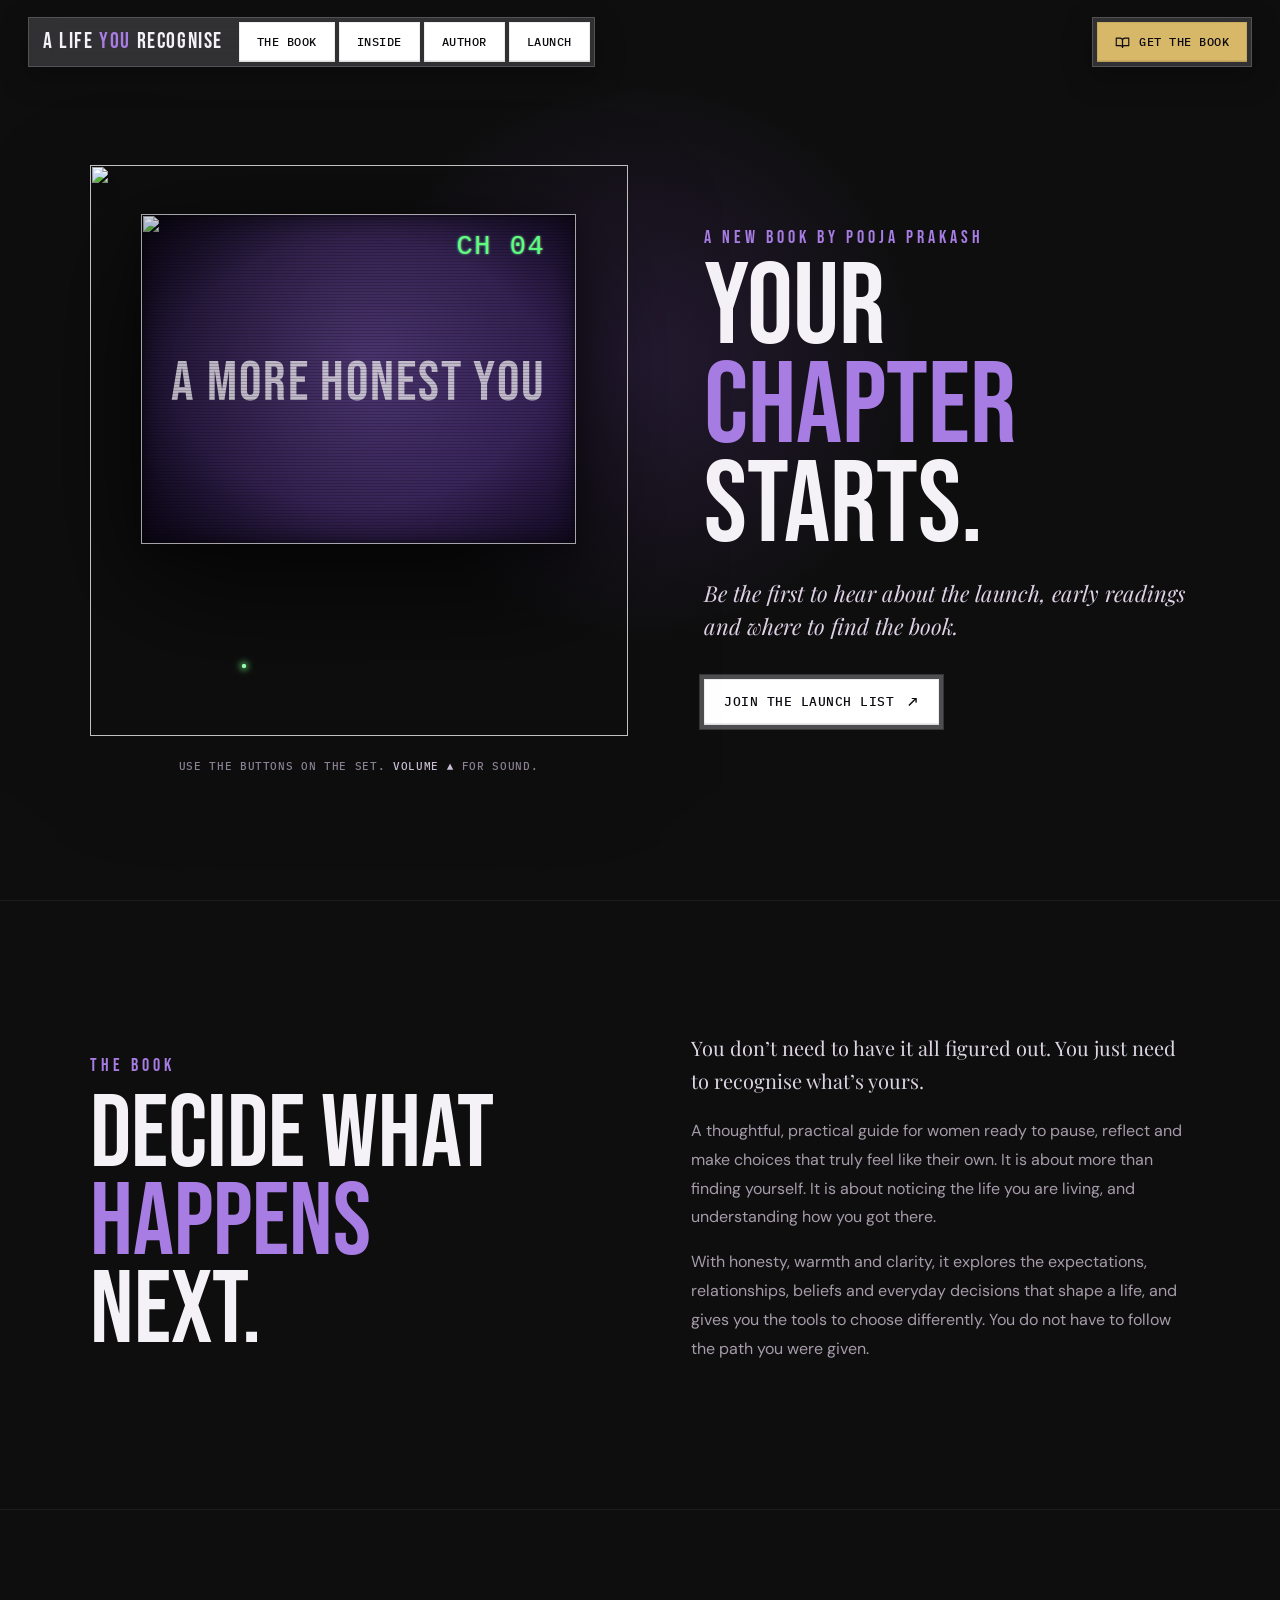
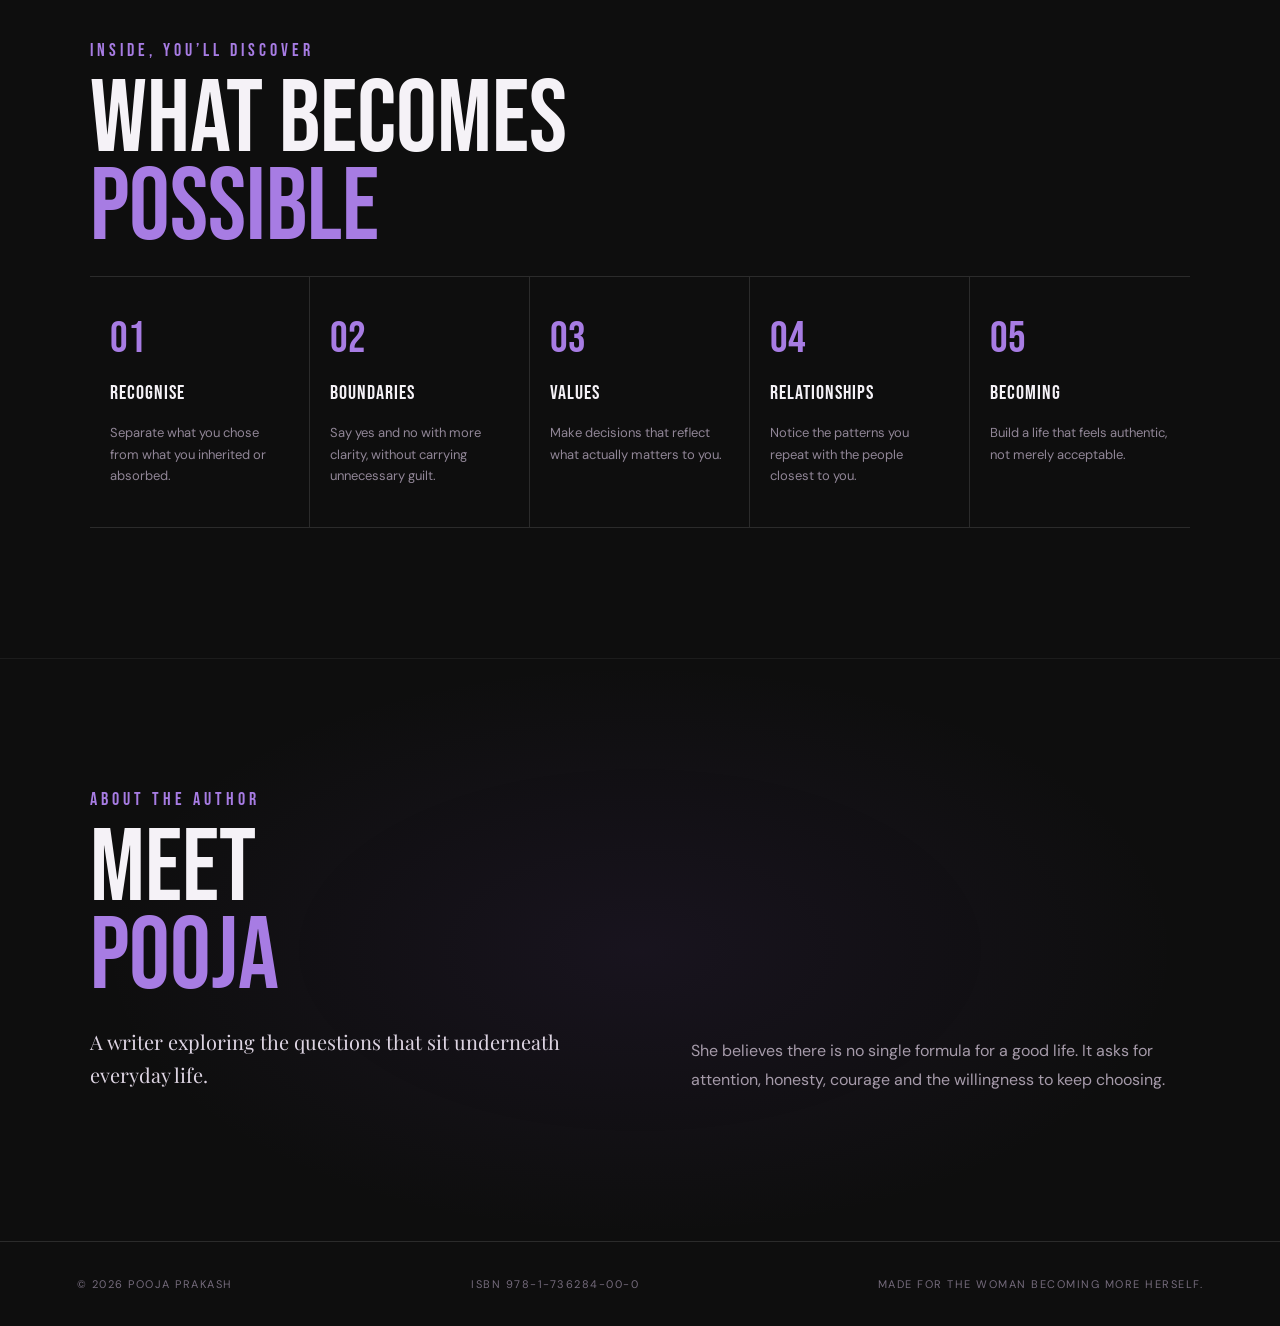
==== commit e905c412: "Make the buy menu links work for real - Store links come from stores.json, editable without touching" ====
--- a/source/index.html
+++ b/source/index.html
@@ -154,7 +154,7 @@
 .tv-pic video{filter:saturate(1.18) contrast(1.08) brightness(1.04) blur(.25px)}
 .tv-pic canvas{filter:blur(.3px)}
 .tv-pic [hidden]{display:none}
-#tvStatic{z-index:3;opacity:0;image-rendering:auto}
+#tvStatic{z-index:3;opacity:0;image-rendering:auto;pointer-events:none}
 #tvStatic.on{opacity:1}
 .tv-blue{z-index:2;background:#1b2fd6;display:none}
 .tv[data-stopped="true"] .tv-blue{display:block}
@@ -218,6 +218,7 @@
 .join[data-state="sending"] .join-field{opacity:.75;pointer-events:none}
 @keyframes spin{to{transform:rotate(360deg)}}
 .join-msg{min-height:1.4em;margin:12px 0 0;font-size:13px;color:#eda3a3}
+.join-msg.note{color:#cbbfd6}
 .join-msg a{color:var(--gold);border-bottom:1px solid currentColor}
 .join-note{margin:4px 0 0;font-size:12px;color:#857b8c;letter-spacing:.2px}
 .join-done{position:relative;padding:38px 30px 32px;border:1px solid rgba(215,183,104,.35);background:linear-gradient(180deg,rgba(215,183,104,.07),rgba(215,183,104,0))}
@@ -538,7 +539,7 @@
   }
   function openJoin(){
     if(join.dataset.state === 'done') return;
-    setJoin('form'); msg.textContent = ''; field.classList.remove('err');
+    setJoin('form'); msg.textContent = ''; msg.classList.remove('note'); field.classList.remove('err');
     setTimeout(function(){ email.focus({preventScroll:true}); }, 60);
   }
 
@@ -563,7 +564,7 @@
     field.classList.remove('err'); void field.offsetWidth;
     if(!EMAIL_RE.test(v)){
       field.classList.add('err');
-      msg.textContent = v ? 'That email doesn’t look quite right. Mind checking it?' : 'Pop in your email address to join.';
+      msg.classList.remove('note'); msg.textContent = v ? 'That email doesn’t look quite right. Mind checking it?' : 'Pop in your email address to join.';
       email.focus(); return;
     }
     if(form.querySelector('.hp').value) { showDone(v, true); return; }  // bots
@@ -582,7 +583,7 @@
       .catch(function(){
         setJoin('form');
         var mail = 'mailto:' + JOIN_TO + '?subject=' + encodeURIComponent('Add me to the launch list') + '&body=' + encodeURIComponent('Please add ' + v + ' to the launch list for A Life You Recognise.');
-        msg.innerHTML = 'We couldn’t reach the list just now. <a href="' + mail + '">Send it by email instead</a> or try again.';
+        msg.classList.remove('note'); msg.innerHTML = 'We couldn’t reach the list just now. <a href="' + mail + '">Send it by email instead</a> or try again.';
       });
   });
   email.addEventListener('input', function(){ if(field.classList.contains('err')){ field.classList.remove('err'); msg.textContent=''; } });
@@ -930,28 +931,54 @@
     };
 
     // ---- Disc menu: "Where to buy" ----
-    // Store links: add the real URLs when they are live. An empty url shows "Soon".
+    // Store links live in /stores.json so they can be changed without touching this page.
+    // Built-in fallback (used only if stores.json cannot be loaded): every store shows "Soon".
     var STORES = [
-      {name:'Amazon',   url:''},
-      {name:'Flipkart', url:''},
-      {name:'Kindle',   url:''}
+      {name:'Amazon', url:'', url_in:''},
+      {name:'Flipkart', url:'', india_only:true},
+      {name:'Kindle', url:'', url_in:''}
     ];
-    var menuEl = document.getElementById('tvMenu'), tmList = document.getElementById('tmList'), menuOpen = false, menuSel = 0, menuResume = false;
-    var menuItems = STORES.map(function(st){
-      return {label:st.name, note:st.url ? 'Buy' : 'Soon', run:function(){ if(st.url) window.open(st.url, '_blank', 'noopener'); else osd(osdBot, st.name + ' - coming soon', 1800); }};
-    }).concat([
-      {label:'Get notified', note:'', run:function(){ closeMenu(); join.scrollIntoView({behavior: reduce ? 'auto' : 'smooth', block:'center'}); setTimeout(openJoin, reduce ? 0 : 550); }},
-      {label:'Return', note:'', run:function(){ closeMenu(); }}
-    ]);
-    menuItems.forEach(function(it, k){
-      var b = document.createElement('button');
-      b.type = 'button'; b.className = 'tm-item'; b.setAttribute('role', 'menuitem');
-      b.innerHTML = '<span>' + it.label + '</span>' + (it.note ? '<small>' + it.note + '</small>' : '');
-      b.addEventListener('mouseenter', function(){ selectItem(k); });
-      b.addEventListener('focus', function(){ selectItem(k); });
-      b.addEventListener('click', function(e){ e.stopPropagation(); selectItem(k); it.run(); });
-      it.el = b; tmList.appendChild(b);
-    });
+    var IN_INDIA = (function(){
+      try{ var tz = Intl.DateTimeFormat().resolvedOptions().timeZone || ''; if(/^Asia\/(Kolkata|Calcutta)$/.test(tz)) return true; }catch(e){}
+      return /-IN$/i.test(navigator.language || '');
+    })();
+    function safeUrl(u){ return typeof u === 'string' && /^https:\/\/[^\s"'<>]+$/i.test(u.trim()) ? u.trim() : ''; }
+    var menuEl = document.getElementById('tvMenu'), tmList = document.getElementById('tmList'), menuOpen = false, menuSel = 0, menuResume = false, menuItems = [];
+    function goNotify(note){
+      closeMenu();
+      join.scrollIntoView({behavior: reduce ? 'auto' : 'smooth', block:'center'});
+      setTimeout(function(){ openJoin(); if(note && join.dataset.state === 'form') msgNote(note); }, reduce ? 0 : 550);
+    }
+    function msgNote(t){ msg.textContent = t; msg.classList.add('note'); }
+    function buildMenu(stores){
+      tmList.innerHTML = ''; menuItems = [];
+      stores.filter(function(st){ return st && st.name && !(st.india_only && !IN_INDIA); }).forEach(function(st){
+        var url = safeUrl(IN_INDIA && st.url_in ? st.url_in : st.url) || safeUrl(st.url);
+        menuItems.push(url
+          ? {label:st.name, note:'Buy', href:url, run:function(){ osd(osdBot, 'Opening ' + st.name, 1600); }}
+          : {label:st.name, note:'Soon', run:function(){ osd(osdBot, st.name + ' - coming soon', 1800); setTimeout(function(){ goNotify('We will email you the moment it is on ' + st.name + '.'); }, 700); }});
+      });
+      menuItems.push({label:'Get notified', note:'', run:function(){ goNotify(''); }});
+      menuItems.push({label:'Return', note:'', run:function(){ closeMenu(); }});
+      menuItems.forEach(function(it, k){
+        var el = document.createElement(it.href ? 'a' : 'button');
+        el.className = 'tm-item'; el.setAttribute('role', 'menuitem');
+        if(it.href){ el.href = it.href; el.target = '_blank'; el.rel = 'noopener noreferrer'; }
+        else el.type = 'button';
+        el.innerHTML = '<span>' + it.label + '</span>' + (it.note ? '<small>' + it.note + (it.href ? ' &#8599;' : '') + '</small>' : '');
+        el.addEventListener('mouseenter', function(){ selectItem(k); });
+        el.addEventListener('focus', function(){ selectItem(k); });
+        el.addEventListener('click', function(e){ e.stopPropagation(); selectItem(k); it.run(); });
+        it.el = el; tmList.appendChild(el);
+      });
+      if(menuOpen) selectItem(Math.min(menuSel, menuItems.length - 1));
+    }
+    buildMenu(STORES);
+    if(window.fetch && location.protocol.indexOf('http') === 0){
+      fetch('stores.json', {cache:'no-cache'}).then(function(r){ return r.ok ? r.json() : null; })
+        .then(function(d){ if(d && Array.isArray(d.stores) && d.stores.length) buildMenu(d.stores); })
+        .catch(function(){});
+    }
     menuEl.addEventListener('click', function(e){ e.stopPropagation(); });
     function selectItem(k){ menuSel = (k + menuItems.length) % menuItems.length; menuItems.forEach(function(it, i){ it.el.classList.toggle('sel', i === menuSel); }); }
     function showMenu(){
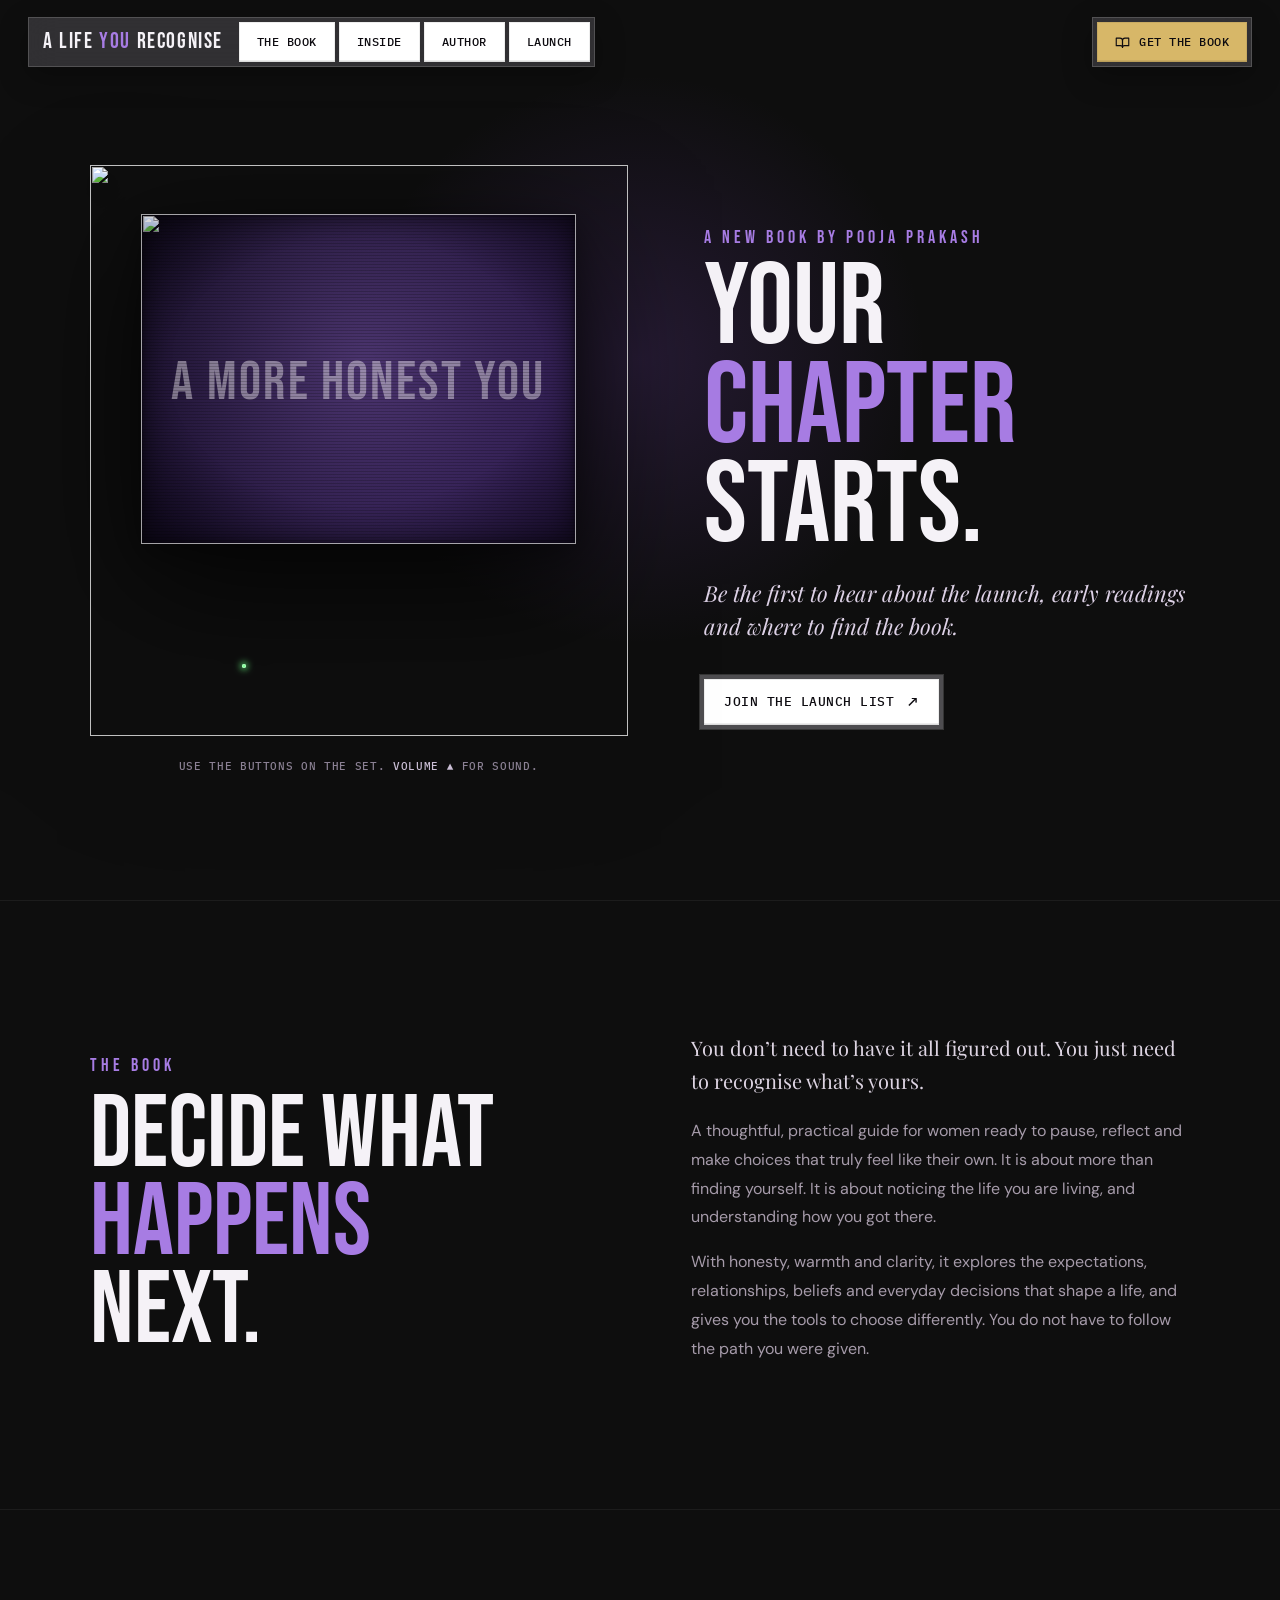
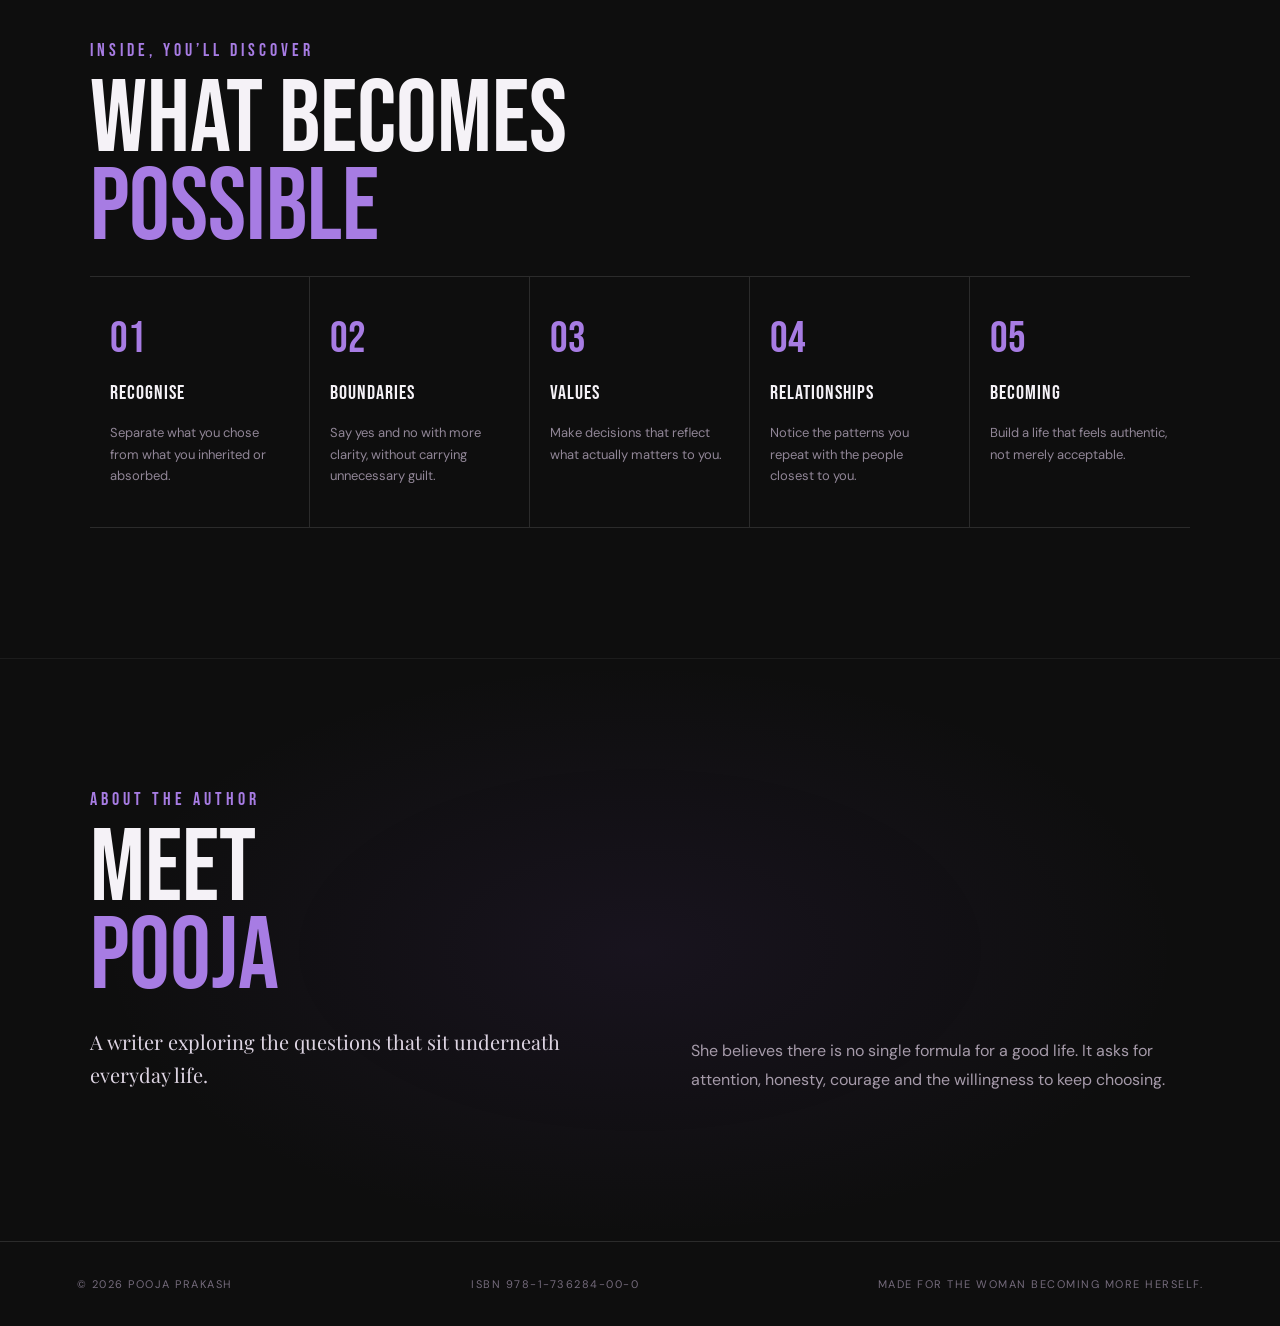
==== commit 767549f4: "Put the promo on channel 06 Channels now run in order: 03 launch film, 05 colour bars, 06 promo.  Co" ====
--- a/source/index.html
+++ b/source/index.html
@@ -605,7 +605,7 @@
 
   // ---- Launch TV ----
   // Put the launch film at assets/launch-video.mp4 (or .webm) and it plays on channel 03.
-  // Without it, the set shows a short promo (04): the book's quote, three words, then the book on a turntable. Colour bars are on 05.
+  // Without it, the set shows a short promo (06): the book's quote, three words, then the book on a turntable. Colour bars are on 05.
   (function(){
     var tv = document.getElementById('tv'); if(!tv) return;
     var screenEl = document.getElementById('tvScreen'), pic = document.getElementById('tvPic'),
@@ -615,8 +615,8 @@
     var pctx = promo.getContext('2d'), sctx = stat.getContext('2d');
     var on = false, visible = false, hasVideo = false, chName = 'promo', vol = 0, paused = false, stopped = false,
         promoT = 0, lastT = 0, raf = 0, staticUntil = 0, autoDone = false, userOff = false, audio = null;
-    var CH = {film:'03', promo:'04', bars:'05'};
-    function chans(){ return hasVideo ? ['film','promo','bars'] : ['promo','bars']; }
+    var CH = {film:'03', bars:'05', promo:'06'};
+    function chans(){ return hasVideo ? ['film','bars','promo'] : ['bars','promo']; }
 
     video.addEventListener('loadedmetadata', function(){
       var first = !hasVideo; hasVideo = true;
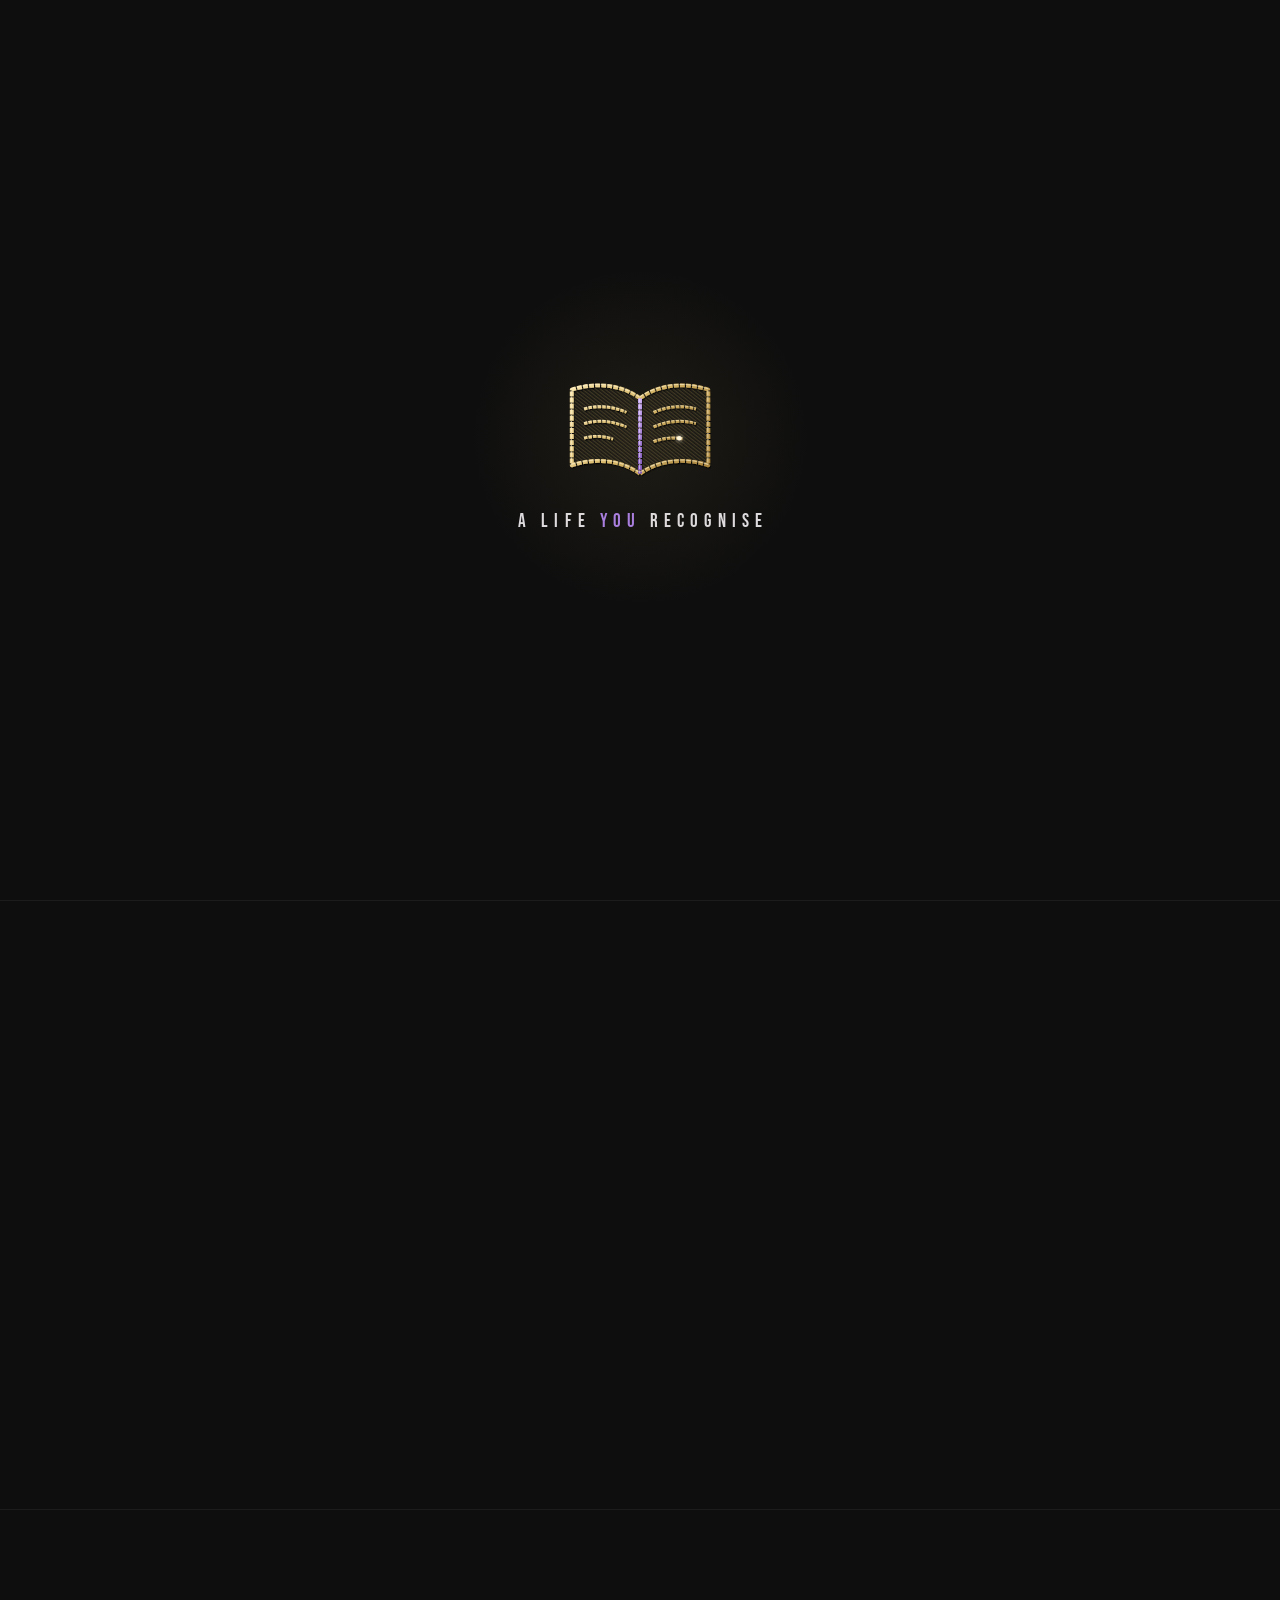
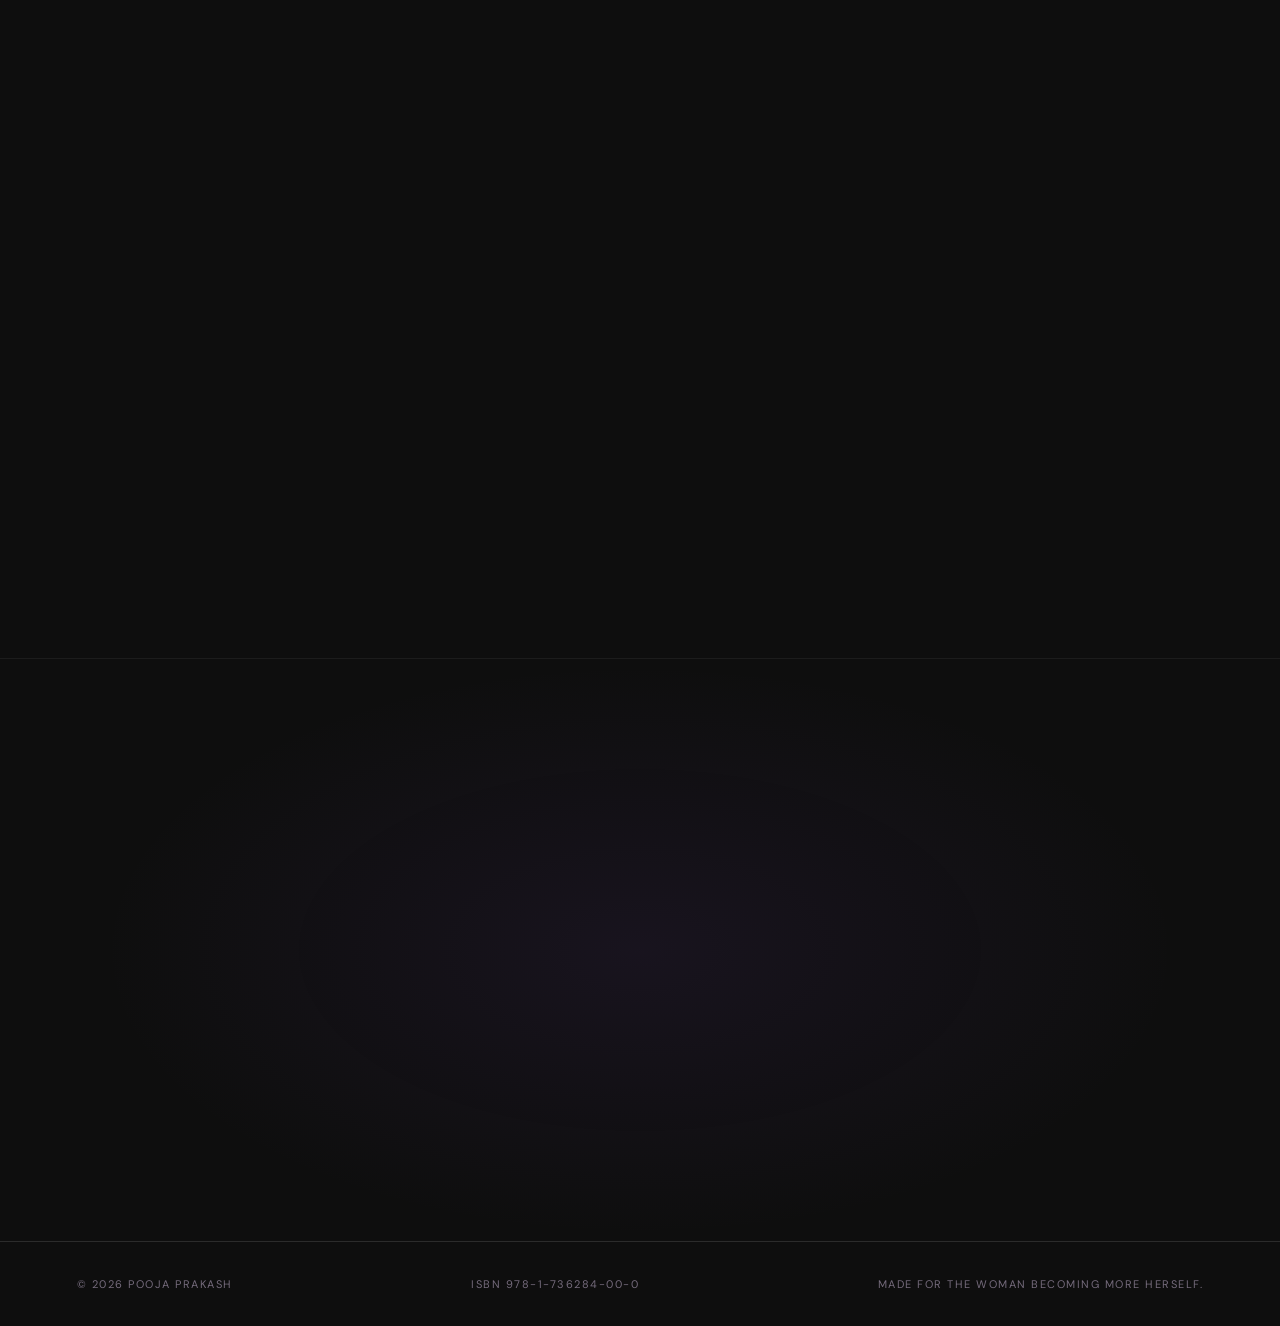
==== commit 6f40bce9: "Gold embroidered loader that stitches in as the page loads, then dissolves into the hero Co-Authored" ====
--- a/source/index.html
+++ b/source/index.html
@@ -26,20 +26,33 @@
 img{display:block;max-width:100%;-webkit-user-drag:none;-webkit-touch-callout:none}
 :focus-visible{outline:2px solid var(--purple2);outline-offset:3px}
 
-/* Loader (only shown when JS runs, so the page never gets stuck behind it) */
-.loader{position:fixed;inset:0;background:#0e0e0e url(assets/bg-grain.jpg) 0 0/480px 480px;z-index:100;display:none;place-items:center;transition:opacity .7s ease,visibility .7s}
+/* Loader: the book mark is embroidered in gold thread as the page loads, then dissolves into the page.
+   Only shown when JS runs, so the page never gets stuck behind it. */
+.loader{position:fixed;inset:0;background:#0e0e0e url(assets/bg-grain.jpg) 0 0/480px 480px;z-index:100;display:none;place-items:center;transition:opacity .9s cubic-bezier(.4,0,.2,1) .05s,visibility .95s}
 .js .loader{display:grid}
 .loader.hide{opacity:0;visibility:hidden}
-.loader-inner{text-align:center}
-.mark{display:block;width:76px;height:57px;margin:auto;fill:none;stroke:#f5f2f7;stroke-width:2;stroke-linecap:round;stroke-linejoin:round;overflow:visible}
-.mark .pg{stroke-dasharray:130;stroke-dashoffset:130;animation:draw 1s ease forwards}
-.mark .pg-r{animation-delay:.15s}
-.mark .spine{stroke:var(--purple2);stroke-dasharray:40;stroke-dashoffset:40;animation:draw .6s ease .5s forwards}
-.mark .turn{stroke:var(--gold);fill:rgba(215,183,104,.14);transform-origin:32px 24px;transform-box:view-box;opacity:0;animation:turn 1.15s cubic-bezier(.45,0,.55,1) .9s infinite}
+.loader-inner{position:relative;text-align:center;transition:transform 1s cubic-bezier(.4,0,.2,1),filter .9s ease,opacity .8s ease}
+.loader-inner:before{content:"";position:absolute;left:50%;top:42%;width:340px;height:340px;margin:-170px 0 0 -170px;border-radius:50%;background:radial-gradient(closest-side,rgba(215,183,104,.085),rgba(215,183,104,0));pointer-events:none}
+.loader.hide .loader-inner{transform:translateY(-10px) scale(1.035);filter:blur(5px);opacity:0}
+.mark{position:relative;display:block;width:min(156px,40vw);height:auto;margin:auto;overflow:visible}
+.mark .mp{fill:none;stroke:#fff;stroke-width:4;stroke-linecap:butt;stroke-linejoin:round;stroke-dasharray:200;stroke-dashoffset:200}
+.mark .th{fill:none;stroke:url(#lGold);stroke-width:1.6;stroke-dasharray:2 .5;stroke-linecap:butt;stroke-linejoin:round}
+.mark .th.fine{stroke-width:1.2;stroke-dasharray:1.45 .45}
+.mark .th.pur{stroke:url(#lPurple)}
+.mark .hl{fill:none;stroke:#fff4d2;stroke-opacity:.6;stroke-width:.45;stroke-dasharray:2 .5;stroke-linecap:butt;transform:translate(-.16px,-.38px)}
+.mark .hl.fine{stroke-width:.34;stroke-dasharray:1.45 .45}
+.mark .hl.pur{stroke:#efe2ff}
+.mark .satin{opacity:0;transition:opacity .8s ease}
+.mark .sheen{fill:none;stroke:#fffaeb;stroke-width:1.6;stroke-dasharray:2 .5}
+.mark .sheen .fine{stroke-width:1.2;stroke-dasharray:1.45 .45}
+.mark .needle{fill:#fff6dc;opacity:0;transition:opacity .35s ease}
+.loader.sewing .needle{opacity:1}
+.loader.done .needle{opacity:0}
+.loader.done .satin{opacity:1}
+.l-word{margin-top:26px;font:19px/1 'Bebas Neue',sans-serif;letter-spacing:.5em;padding-left:.5em;color:rgba(245,242,247,.9);opacity:0;transition:opacity 1.1s ease,letter-spacing 1.6s cubic-bezier(.2,.7,.2,1),padding 1.6s cubic-bezier(.2,.7,.2,1)}
+.l-word span{color:var(--purple2)}
+.loader.fonts .l-word{opacity:1;letter-spacing:.32em;padding-left:.32em}
 @keyframes draw{to{stroke-dashoffset:0}}
-@keyframes turn{0%{opacity:0;transform:scaleX(1)}12%{opacity:1}50%{transform:scaleX(0)}88%{opacity:1}100%{opacity:0;transform:scaleX(-1)}}
-.percent{position:relative;width:180px;height:1px;margin:30px auto 0;background:rgba(245,242,247,.14);overflow:hidden}
-.percent:after{content:"";position:absolute;inset:0;background:#f5f2f7;transform-origin:left center;transform:scaleX(var(--p,0));transition:transform .12s linear}
 
 /* Nav */
 .nav{position:fixed;top:0;left:0;right:0;height:var(--nav-h);z-index:30;display:flex;align-items:center;justify-content:space-between;gap:12px;padding:0 28px;pointer-events:none}
@@ -290,8 +303,7 @@
 @media(prefers-reduced-motion:reduce){
   .js .ln > .lni{transform:none!important}
   .tv-scan:after{display:none}
-  .mark .pg,.mark .spine,.tick circle,.tick path{stroke-dashoffset:0!important}
-  .mark .turn{opacity:1}
+  .tick circle,.tick path{stroke-dashoffset:0!important}
   .book-float,.buy-btn:before,.book-hint .dot{animation:none!important}
   html{scroll-behavior:auto}
   *,*:before,*:after{transition:none!important;animation:none!important}
@@ -300,7 +312,7 @@
 </style>
 </head>
 <body>
-<div class="loader" id="loader" aria-hidden="true"><div class="loader-inner"><svg class="mark" viewBox="0 0 64 48" aria-hidden="true"><path class="pg pg-l" d="M32 12C24 6 13 5.5 4 8.5v31c9-3 20-2.5 28 3.5"/><path class="pg pg-r" d="M32 12c8-6 19-6.5 28-3.5v31c-9-3-20-2.5-28 3.5"/><path class="spine" d="M32 12v31"/><path class="turn" d="M32 12c7-5 16-6 24-4v29c-8-2-17-1-24 4z"/></svg><div class="percent" id="percent"></div></div></div>
+<div class="loader" id="loader" aria-hidden="true"><div class="loader-inner"><svg class="mark" id="lMark" viewBox="0 0 64 48" aria-hidden="true"><defs><linearGradient id="lGold" gradientUnits="userSpaceOnUse" x1="0" y1="6" x2="64" y2="44"><stop offset="0" stop-color="#fbe8b2"/><stop offset=".45" stop-color="#d7b768"/><stop offset="1" stop-color="#a5803b"/></linearGradient><linearGradient id="lPurple" gradientUnits="userSpaceOnUse" x1="0" y1="12" x2="0" y2="43"><stop offset="0" stop-color="#cdaef5"/><stop offset="1" stop-color="#7f55b8"/></linearGradient><linearGradient id="lBand" x1="0" x2="1" y1="0" y2="0"><stop offset="0" stop-color="#fff" stop-opacity="0"/><stop offset=".5" stop-color="#fff" stop-opacity=".95"/><stop offset="1" stop-color="#fff" stop-opacity="0"/></linearGradient><pattern id="lSatin" patternUnits="userSpaceOnUse" width="1.15" height="1.15" patternTransform="rotate(38)"><rect width="1.15" height=".5" fill="#d7b768" fill-opacity=".2"/></pattern><filter id="lRaise" x="-20%" y="-20%" width="140%" height="140%"><feDropShadow dx=".3" dy=".55" stdDeviation=".32" flood-color="#000" flood-opacity=".75"/></filter><filter id="lGlow" x="-200%" y="-200%" width="500%" height="500%"><feGaussianBlur stdDeviation=".9" result="b"/><feMerge><feMergeNode in="b"/><feMergeNode in="SourceGraphic"/></feMerge></filter><mask id="lSheenM" maskUnits="userSpaceOnUse" x="-6" y="-6" width="76" height="60"><g transform="skewX(-22)"><rect id="lBandR" x="-40" y="-6" width="18" height="60" fill="url(#lBand)"><animate id="lSweep" attributeName="x" from="-40" to="84" dur="1s" begin="indefinite" fill="freeze" calcMode="spline" keyTimes="0;1" keySplines=".45 0 .25 1"/></rect></g></mask><path id="lpa" d="M32 12C24 6 13 5.5 4 8.5v31c9-3 20-2.5 28 3.5"/><path id="lpb" d="M32 12c8-6 19-6.5 28-3.5v31c-9-3-20-2.5-28 3.5"/><path id="lpc" d="M32 12v31"/><path id="lpd" d="M9 16.4c5.5-1.6 11.5-1.2 17.5 1.4"/><path id="lpe" d="M37.5 17.8c6-2.6 12-3 17.5-1.4"/><path id="lpf" d="M9 22.4c5.5-1.6 11.5-1.2 17.5 1.4"/><path id="lpg" d="M37.5 23.8c6-2.6 12-3 17.5-1.4"/><path id="lph" d="M9 28.4c4-1.1 8-1 12 .4"/><path id="lpi" d="M37.5 29.8c4-1.5 8-1.8 12-1.2"/><mask id="lma" maskUnits="userSpaceOnUse" x="-6" y="-6" width="76" height="60"><path class="mp" d="M32 12C24 6 13 5.5 4 8.5v31c9-3 20-2.5 28 3.5"/></mask><mask id="lmb" maskUnits="userSpaceOnUse" x="-6" y="-6" width="76" height="60"><path class="mp" d="M32 12c8-6 19-6.5 28-3.5v31c-9-3-20-2.5-28 3.5"/></mask><mask id="lmc" maskUnits="userSpaceOnUse" x="-6" y="-6" width="76" height="60"><path class="mp" d="M32 12v31"/></mask><mask id="lmd" maskUnits="userSpaceOnUse" x="-6" y="-6" width="76" height="60"><path class="mp" d="M9 16.4c5.5-1.6 11.5-1.2 17.5 1.4"/></mask><mask id="lme" maskUnits="userSpaceOnUse" x="-6" y="-6" width="76" height="60"><path class="mp" d="M37.5 17.8c6-2.6 12-3 17.5-1.4"/></mask><mask id="lmf" maskUnits="userSpaceOnUse" x="-6" y="-6" width="76" height="60"><path class="mp" d="M9 22.4c5.5-1.6 11.5-1.2 17.5 1.4"/></mask><mask id="lmg" maskUnits="userSpaceOnUse" x="-6" y="-6" width="76" height="60"><path class="mp" d="M37.5 23.8c6-2.6 12-3 17.5-1.4"/></mask><mask id="lmh" maskUnits="userSpaceOnUse" x="-6" y="-6" width="76" height="60"><path class="mp" d="M9 28.4c4-1.1 8-1 12 .4"/></mask><mask id="lmi" maskUnits="userSpaceOnUse" x="-6" y="-6" width="76" height="60"><path class="mp" d="M37.5 29.8c4-1.5 8-1.8 12-1.2"/></mask></defs><g class="satin"><path d="M32 12C24 6 13 5.5 4 8.5v31c9-3 20-2.5 28 3.5z" fill="url(#lSatin)"/><path d="M32 12c8-6 19-6.5 28-3.5v31c-9-3-20-2.5-28 3.5z" fill="url(#lSatin)"/></g><g filter="url(#lRaise)"><g mask="url(#lma)"><use href="#lpa" class="th"/><use href="#lpa" class="hl"/></g><g mask="url(#lmb)"><use href="#lpb" class="th"/><use href="#lpb" class="hl"/></g><g mask="url(#lmc)"><use href="#lpc" class="th pur"/><use href="#lpc" class="hl pur"/></g><g mask="url(#lmd)"><use href="#lpd" class="th fine"/><use href="#lpd" class="hl fine"/></g><g mask="url(#lme)"><use href="#lpe" class="th fine"/><use href="#lpe" class="hl fine"/></g><g mask="url(#lmf)"><use href="#lpf" class="th fine"/><use href="#lpf" class="hl fine"/></g><g mask="url(#lmg)"><use href="#lpg" class="th fine"/><use href="#lpg" class="hl fine"/></g><g mask="url(#lmh)"><use href="#lph" class="th fine"/><use href="#lph" class="hl fine"/></g><g mask="url(#lmi)"><use href="#lpi" class="th fine"/><use href="#lpi" class="hl fine"/></g></g><g class="sheen" mask="url(#lSheenM)"><use href="#lpa"/><use href="#lpb"/><use href="#lpc"/><use href="#lpd" class="fine"/><use href="#lpe" class="fine"/><use href="#lpf" class="fine"/><use href="#lpg" class="fine"/><use href="#lph" class="fine"/><use href="#lpi" class="fine"/></g><circle class="needle" id="lNeedle" r=".95" cx="32" cy="12" filter="url(#lGlow)"/></svg><div class="l-word">A LIFE <span>YOU</span> RECOGNISE</div></div></div>
 
 <nav class="nav" id="nav">
   <div class="tray tray-brand"><a class="brand" href="#top">A LIFE <span>YOU</span> RECOGNISE</a><div class="navlinks"><a class="chip" href="#book">The Book</a><a class="chip" href="#inside">Inside</a><a class="chip" href="#author">Author</a><a class="chip" href="#launch">Launch</a></div></div>
@@ -438,32 +450,67 @@
 (function(){
   var reduce = window.matchMedia('(prefers-reduced-motion: reduce)').matches;
 
-  // Loader: counts up, but only finishes once the page (fonts + images) has loaded, capped at 4s
-  var loader = document.getElementById('loader'), pct = document.getElementById('percent');
-  var p = 0, ready = false, done = false;
-  function finish(){ if(done) return; done = true; pct.style.setProperty('--p', 1); setTimeout(function(){ loader.classList.add('hide'); }, 250); }
+  // Loader: the mark is stitched in step with loading. It never finishes before the page (fonts + images)
+  // has loaded, never takes less than ~1.4s so the stitching reads, and gives up waiting after 4s.
+  var loader = document.getElementById('loader'), done = false, ready = false, revealsOn = false;
+  function finish(){
+    if(done) return; done = true;
+    loader.classList.add('done');
+    try { document.getElementById('lSweep').beginElement(); } catch(e){}
+    setTimeout(function(){ loader.classList.add('hide'); startReveals(); }, 900);
+  }
   window.addEventListener('load', function(){ ready = true; });
   setTimeout(function(){ ready = true; }, 4000);
+  if(document.fonts && document.fonts.load){
+    document.fonts.load("19px 'Bebas Neue'").then(function(){ loader.classList.add('fonts'); }, function(){ loader.classList.add('fonts'); });
+    setTimeout(function(){ loader.classList.add('fonts'); }, 900);
+  } else loader.classList.add('fonts');
   if(reduce){ loader.classList.add('hide'); }
   else {
-    var tick = setInterval(function(){
-      p += Math.floor(Math.random()*12) + 4;
-      if(!ready) p = Math.min(p, 92);
-      if(p >= 100){ clearInterval(tick); finish(); return; }
-      pct.style.setProperty('--p', p / 100);
-    }, 70);
+    var segs = [], total = 0, needle = document.getElementById('lNeedle');
+    try {
+      [].forEach.call(loader.querySelectorAll('.mp'), function(m, i){
+        var L = m.getTotalLength(), src = document.getElementById(m.parentNode.id.replace('lm', 'lp'));
+        m.style.strokeDasharray = L + ' ' + (L + 2);
+        m.style.strokeDashoffset = L;
+        segs.push({m: m, src: src, L: L, at: total}); total += L;
+      });
+    } catch(e){ segs = []; }
+    if(!segs.length){ [].forEach.call(loader.querySelectorAll('.mp'), function(m){ m.style.strokeDashoffset = 0; }); }
+    var t0 = performance.now(), shown = 0, MIN = 1400;
+    loader.classList.add('sewing');
+    (function frame(now){
+      var base = Math.min(1, (now - t0) / MIN);
+      var target = ready ? base : Math.min(base, .9);
+      shown += (target - shown) * .14;
+      if(target >= 1 && shown > .996) shown = 1;
+      var len = shown * total, tip = null;
+      segs.forEach(function(s){
+        var d = Math.max(0, Math.min(s.L, len - s.at));
+        s.m.style.strokeDashoffset = s.L - d;
+        if(d > 0 && d < s.L) tip = {s: s, d: d};
+      });
+      if(tip && needle){ try { var pt = tip.s.src.getPointAtLength(tip.d); needle.setAttribute('cx', pt.x); needle.setAttribute('cy', pt.y); } catch(e){} }
+      if(shown >= 1 || !segs.length){ finish(); return; }
+      requestAnimationFrame(frame);
+    })(t0);
   }
 
   // Reveal on scroll
-  var items = document.querySelectorAll('.reveal');
-  if('IntersectionObserver' in window && !reduce){
-    var obs = new IntersectionObserver(function(es){
-      es.forEach(function(e){ if(e.isIntersecting){ e.target.classList.add('on'); obs.unobserve(e.target); } });
-    }, {threshold:.12});
-    items.forEach(function(e){ obs.observe(e); });
-  } else {
-    items.forEach(function(e){ e.classList.add('on'); });
+  // Held until the loader starts to dissolve, so the first screen rises in as the loader fades out
+  function startReveals(){
+    if(revealsOn) return; revealsOn = true;
+    var items = document.querySelectorAll('.reveal');
+    if('IntersectionObserver' in window && !reduce){
+      var obs = new IntersectionObserver(function(es){
+        es.forEach(function(e){ if(e.isIntersecting){ e.target.classList.add('on'); obs.unobserve(e.target); } });
+      }, {threshold:.12});
+      items.forEach(function(e){ obs.observe(e); });
+    } else {
+      items.forEach(function(e){ e.classList.add('on'); });
+    }
   }
+  if(reduce) startReveals();
 
   // Nav background once the page scrolls
   var nav = document.getElementById('nav');
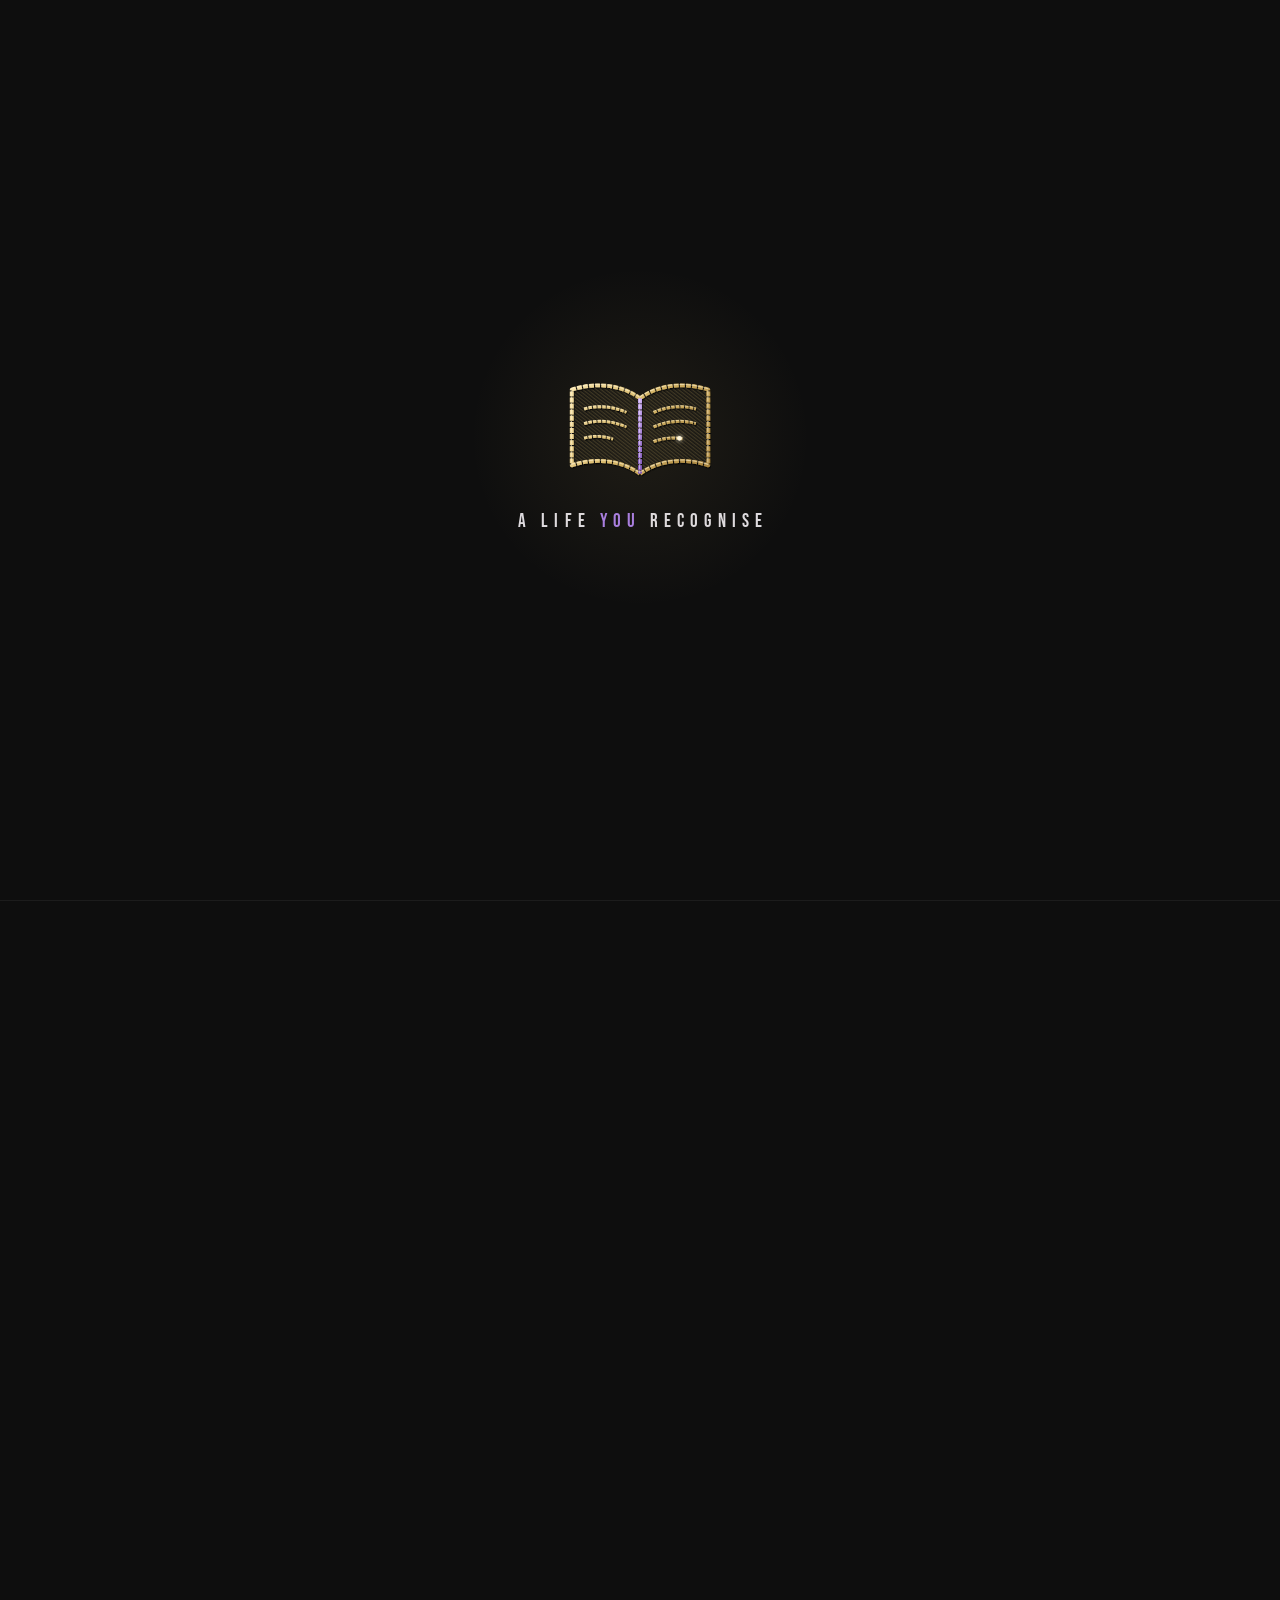
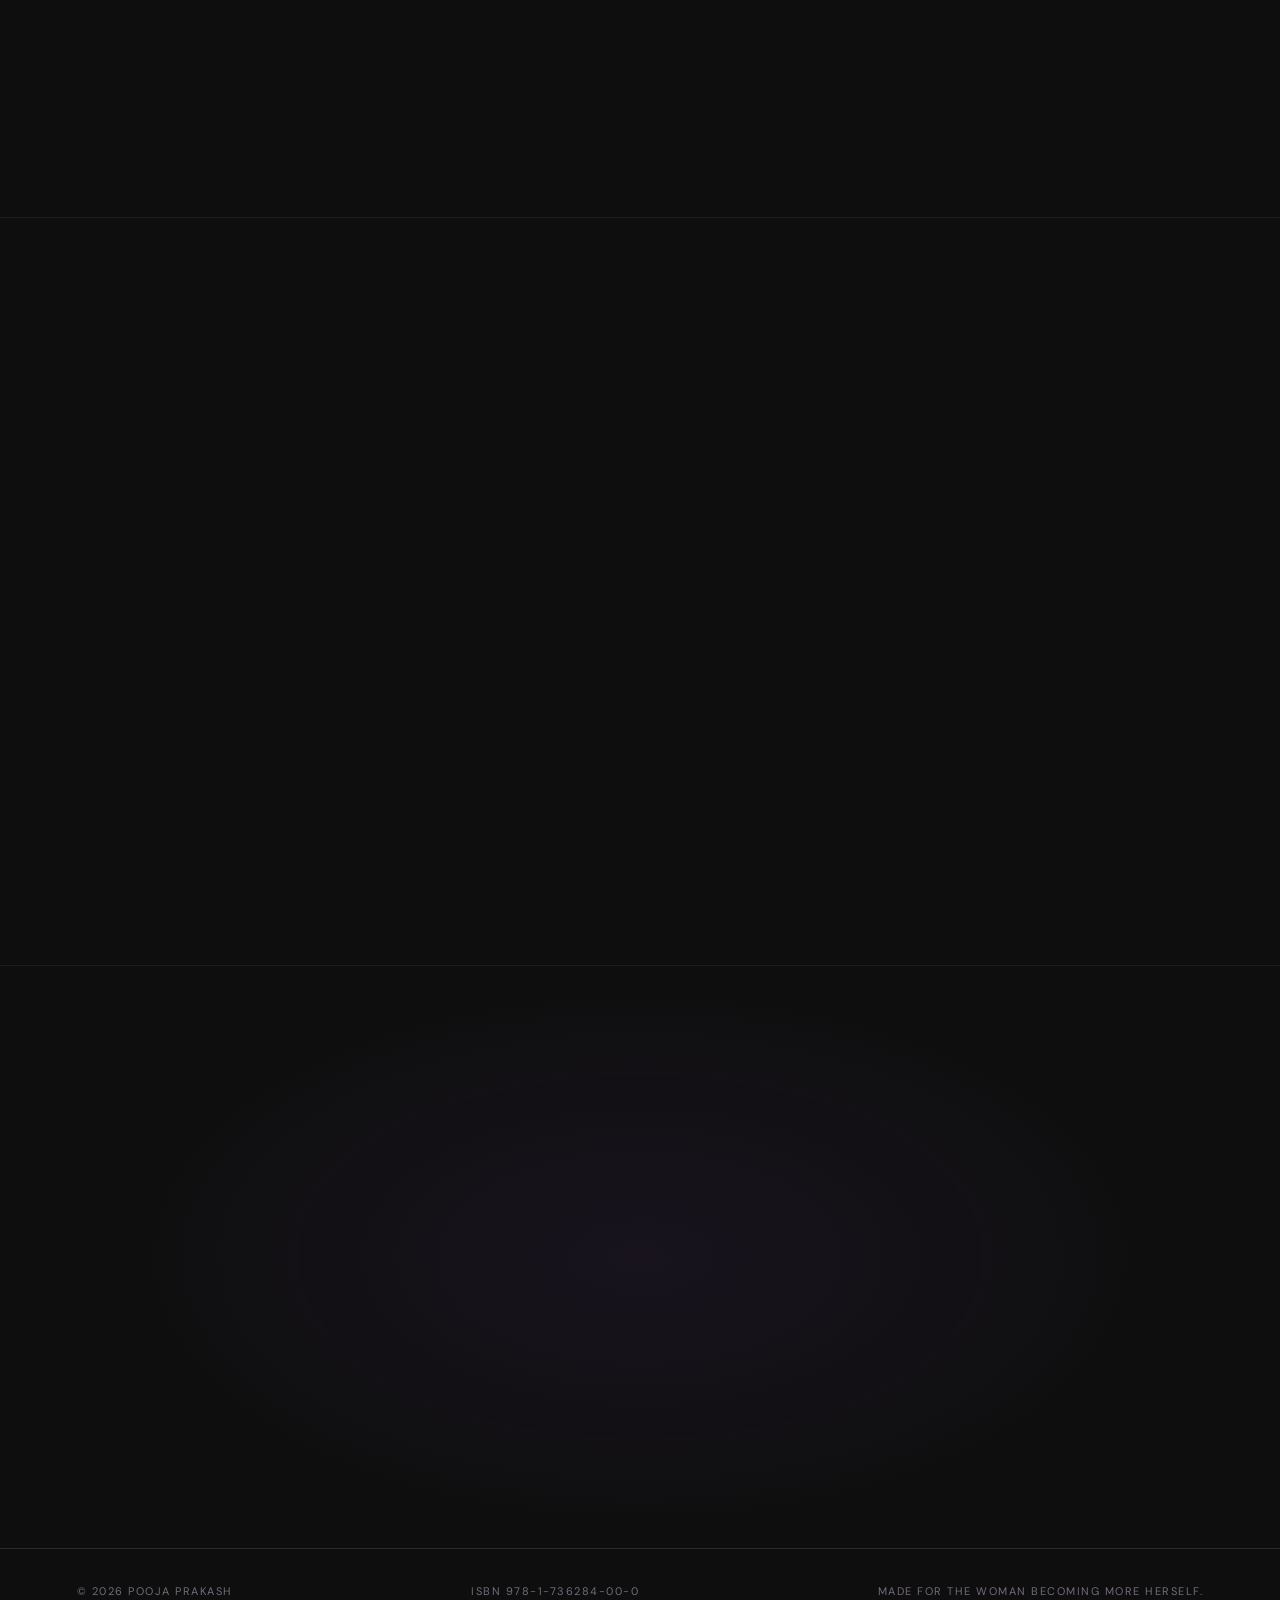
==== commit a64942c6: "Add files via upload" ====
--- a/source/index.html
+++ b/source/index.html
@@ -408,8 +408,11 @@
     </div>
     <div class="reveal">
       <p class="lead">You don’t need to have it all figured out. You just need to recognise what’s yours.</p>
-      <p class="body">A thoughtful, practical guide for women ready to pause, reflect and make choices that truly feel like their own. It is about more than finding yourself. It is about noticing the life you are living, and understanding how you got there.</p>
-      <p class="body">With honesty, warmth and clarity, it explores the expectations, relationships, beliefs and everyday decisions that shape a life, and gives you the tools to choose differently. You do not have to follow the path you were given.</p>
+      <p class="body"><em>A Life You Recognise</em> is a thoughtful companion for women navigating the choices, expectations and turning points that shape a life.</p>
+      <p class="body">With honesty, warmth and clarity, this book explores the voices we learn to listen to, the roles we take on, the relationships we build, the ambitions we pursue and the changes we don't always choose. From everyday decisions and questions of identity to love, loss, reinvention and beginning again, these pages make room for the questions we don't always stop to ask ourselves.</p>
+      <p class="body">This is not about finding one perfect way to live. It is about understanding what matters to you, recognising what no longer fits, and learning to make choices with greater awareness and intention.</p>
+      <p class="body">Through reflections, familiar experiences and thoughtful questions, this book invites you to come back to yourself, not with all the answers, but with a little more clarity about the life you want to create.</p>
+      <p class="body"><em>A more honest you creates a more meaningful life.</em></p>
     </div>
   </div>
 </section>
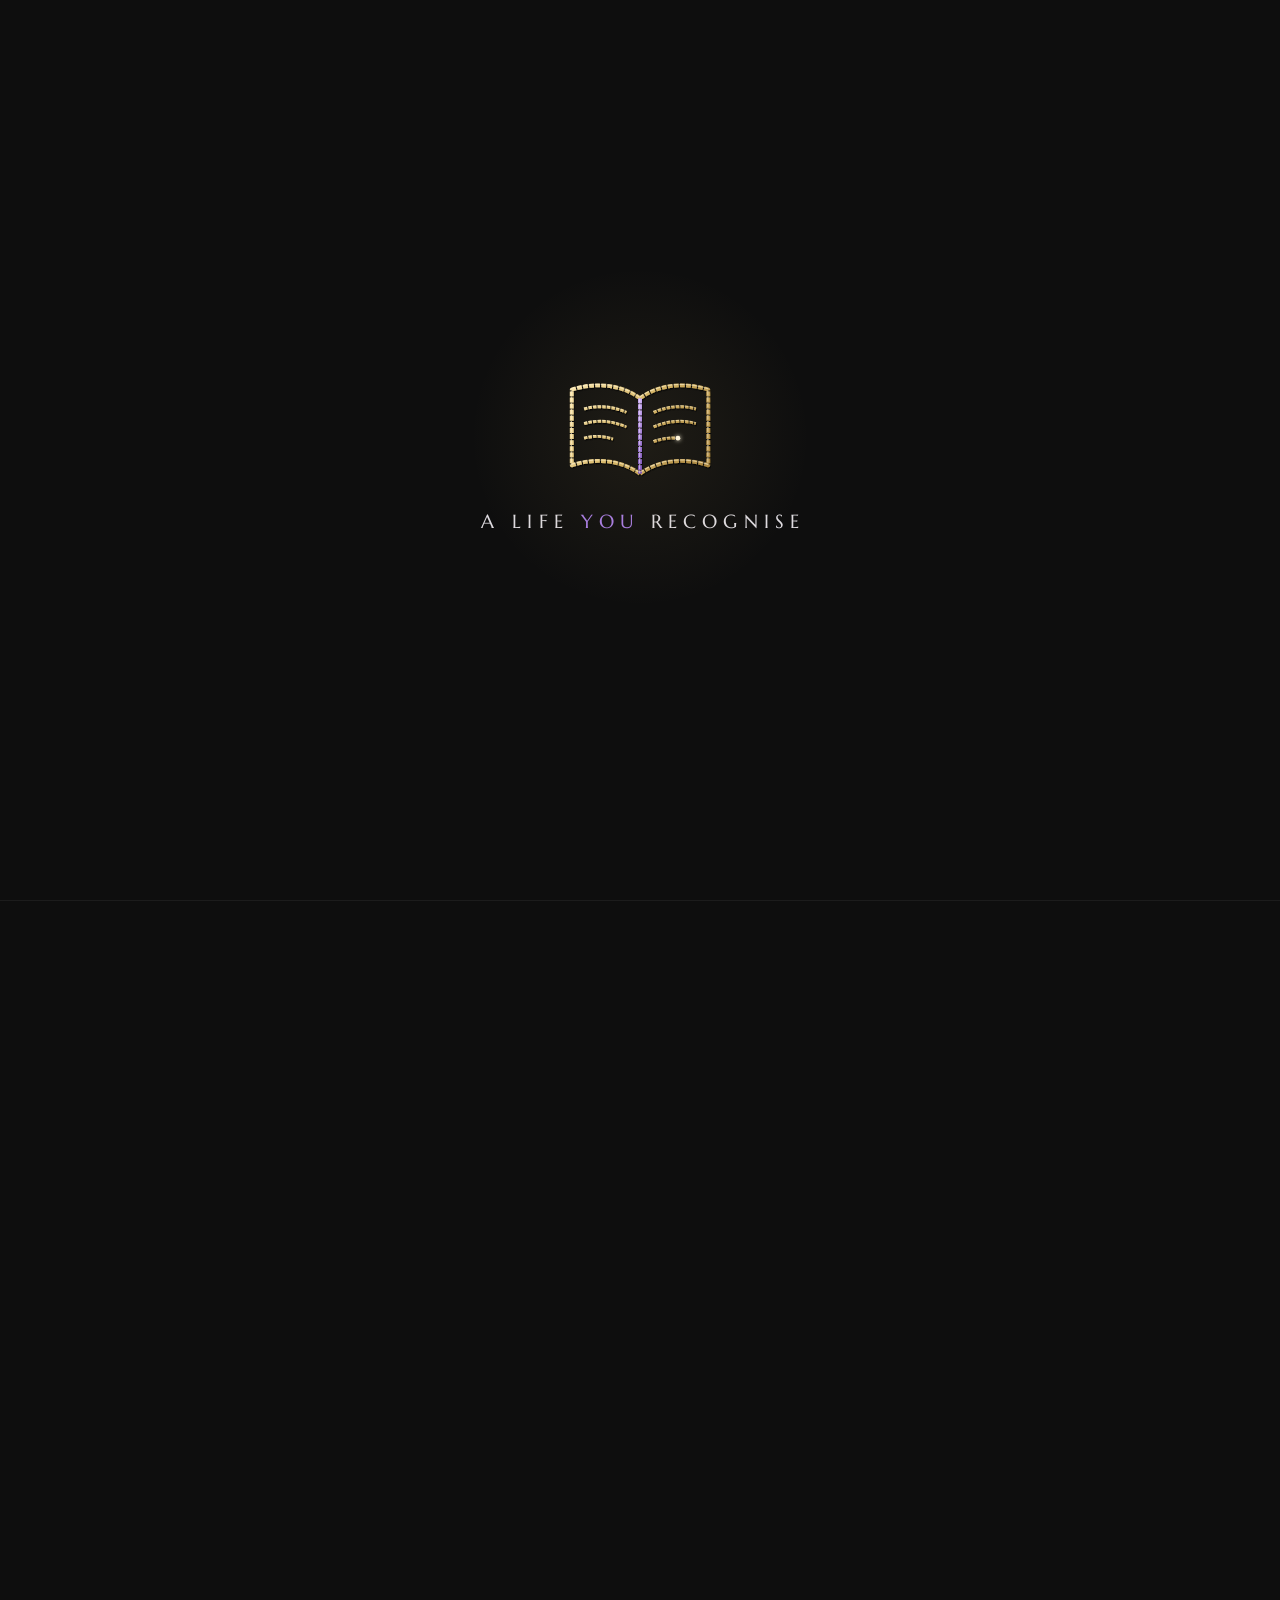
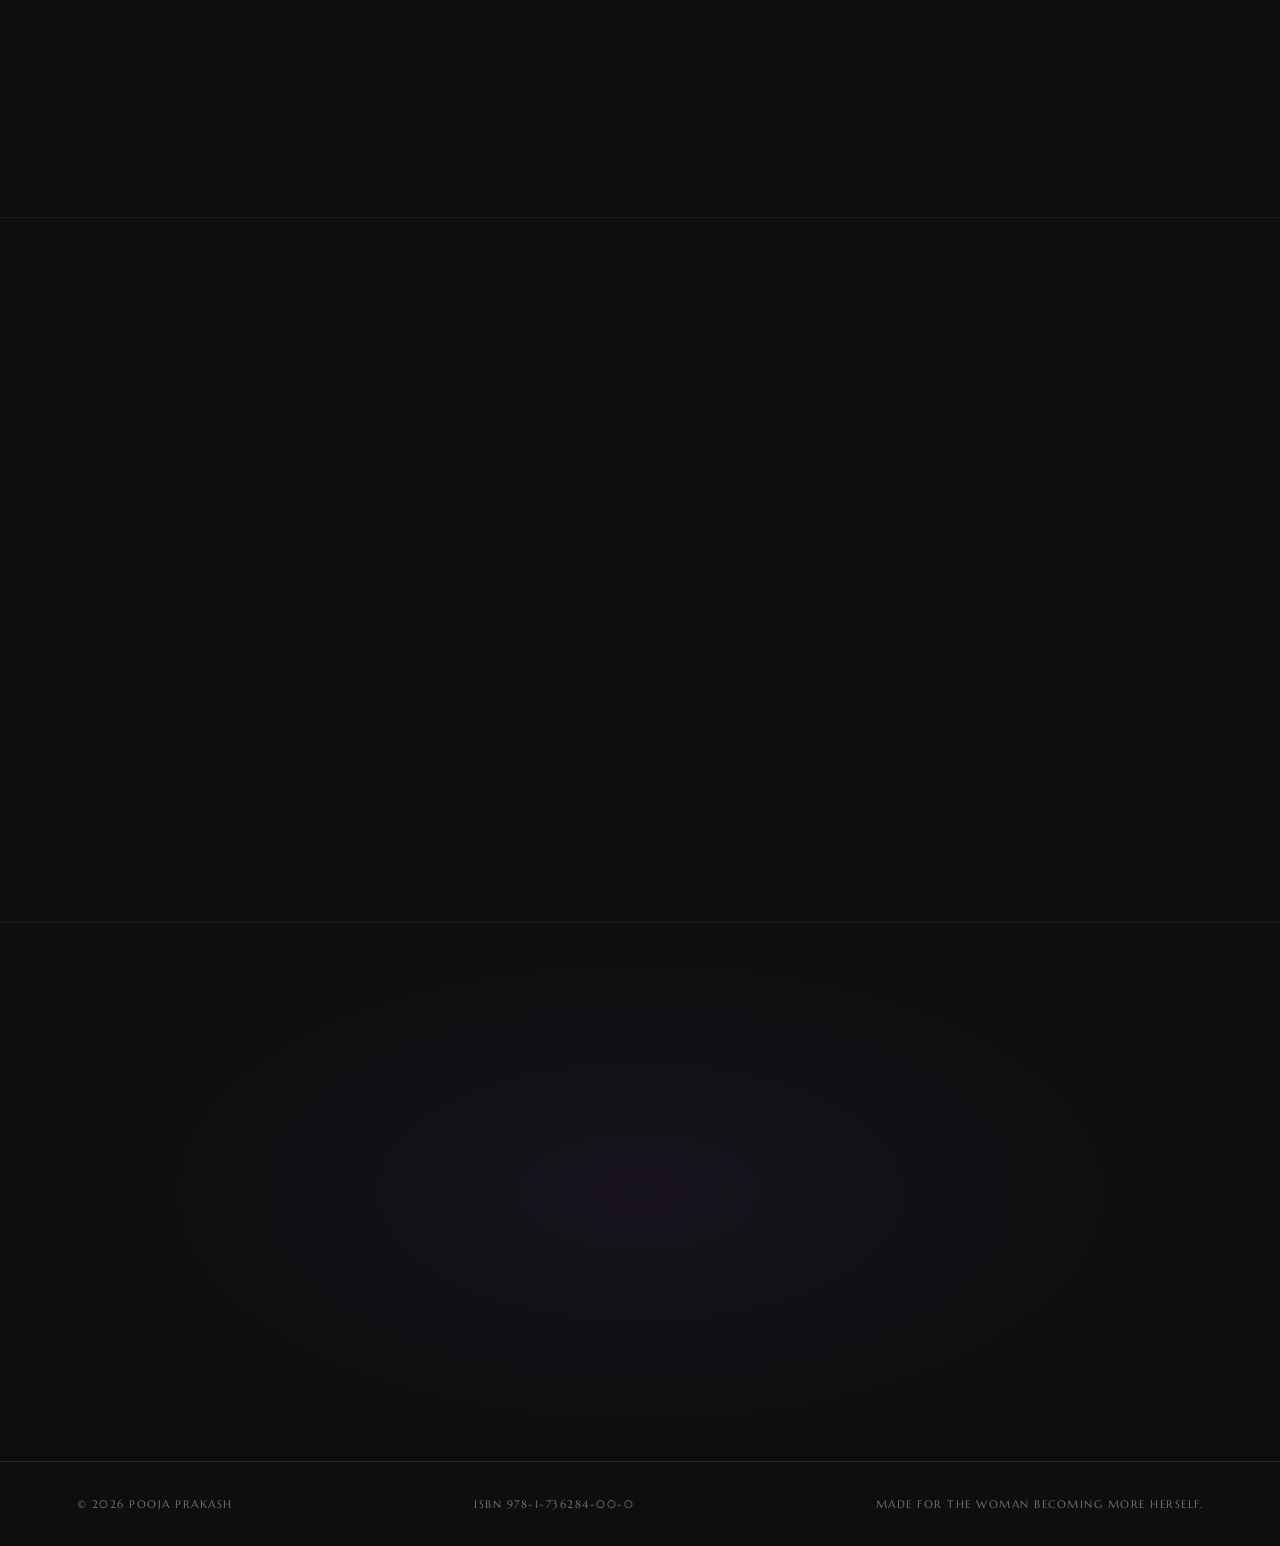
==== commit 3786047f: "Update website files" ====
--- a/source/index.html
+++ b/source/index.html
@@ -14,12 +14,12 @@
 <script>document.documentElement.classList.add('js')</script>
 <link rel="preconnect" href="https://fonts.googleapis.com">
 <link rel="preconnect" href="https://fonts.gstatic.com" crossorigin>
-<link href="https://fonts.googleapis.com/css2?family=Bebas+Neue&family=VT323&family=IBM+Plex+Mono:wght@500&family=DM+Sans:wght@400;500;600;700&family=Playfair+Display:ital,wght@0,500;0,600;1,500&display=swap" rel="stylesheet">
+<link href="https://fonts.googleapis.com/css2?family=Marcellus&display=swap" rel="stylesheet">
 <style>
 :root{--ink:#0a080d;--ink2:#120d18;--purple:#7f55b8;--purple2:#a77ce3;--white:#f5f2f7;--muted:#aaa1b2;--line:rgba(255,255,255,.12);--gold:#d7b768;--nav-h:84px}
 *{box-sizing:border-box}
 html{scroll-behavior:smooth;scroll-padding-top:var(--nav-h)}
-body{margin:0;background:#0e0e0e url(assets/bg-grain.jpg) 0 0/480px 480px repeat;color:var(--white);font-family:'DM Sans',sans-serif;overflow-x:hidden}
+body{margin:0;background:#0e0e0e url(assets/bg-grain.jpg) 0 0/480px 480px repeat;color:var(--white);font-family:'Marcellus', Georgia, serif;overflow-x:hidden}
 body.locked{overflow:hidden}
 a{color:inherit;text-decoration:none}
 button{font:inherit;color:inherit}
@@ -49,7 +49,7 @@
 .loader.sewing .needle{opacity:1}
 .loader.done .needle{opacity:0}
 .loader.done .satin{opacity:1}
-.l-word{margin-top:26px;font:19px/1 'Bebas Neue',sans-serif;letter-spacing:.5em;padding-left:.5em;color:rgba(245,242,247,.9);opacity:0;transition:opacity 1.1s ease,letter-spacing 1.6s cubic-bezier(.2,.7,.2,1),padding 1.6s cubic-bezier(.2,.7,.2,1)}
+.l-word{margin-top:26px;font:19px/1 'Marcellus', Georgia, serif;letter-spacing:.5em;padding-left:.5em;color:rgba(245,242,247,.9);opacity:0;transition:opacity 1.1s ease,letter-spacing 1.6s cubic-bezier(.2,.7,.2,1),padding 1.6s cubic-bezier(.2,.7,.2,1)}
 .l-word span{color:var(--purple2)}
 .loader.fonts .l-word{opacity:1;letter-spacing:.32em;padding-left:.32em}
 @keyframes draw{to{stroke-dashoffset:0}}
@@ -58,7 +58,7 @@
 .nav{position:fixed;top:0;left:0;right:0;height:var(--nav-h);z-index:30;display:flex;align-items:center;justify-content:space-between;gap:12px;padding:0 28px;pointer-events:none}
 .nav > *{pointer-events:auto}
 .tray{display:inline-flex;align-items:center;gap:4px;padding:4px;border-radius:0;background:rgba(150,146,158,.26);border:1px solid rgba(255,255,255,.16);-webkit-backdrop-filter:blur(16px) saturate(1.2);backdrop-filter:blur(16px) saturate(1.2);box-shadow:0 10px 30px rgba(0,0,0,.28)}
-.chip{position:relative;display:inline-flex;align-items:center;justify-content:center;gap:9px;height:40px;padding:0 18px;border-radius:0;border:0;background:#fff;color:#0d0b10;font:500 12px/1 'IBM Plex Mono',ui-monospace,SFMono-Regular,Menlo,monospace;letter-spacing:.04em;text-transform:uppercase;white-space:nowrap;cursor:pointer;overflow:hidden;box-shadow:inset 0 0 0 1px rgba(0,0,0,.07),inset 0 -2px 0 rgba(0,0,0,.07);transition:background .2s ease,color .2s ease,transform .12s ease}
+.chip{position:relative;display:inline-flex;align-items:center;justify-content:center;gap:9px;height:40px;padding:0 18px;border-radius:0;border:0;background:#fff;color:#0d0b10;font:500 12px/1 'Marcellus', Georgia, serif;letter-spacing:.04em;text-transform:uppercase;white-space:nowrap;cursor:pointer;overflow:hidden;box-shadow:inset 0 0 0 1px rgba(0,0,0,.07),inset 0 -2px 0 rgba(0,0,0,.07);transition:background .2s ease,color .2s ease,transform .12s ease}
 .chip:hover{background:#ece6f3}
 .chip:active{transform:translateY(1px)}
 .chip.gold{background:var(--gold)}
@@ -66,22 +66,22 @@
 .chip svg{width:15px;height:15px;flex:none}
 /* a single chip outside a tray carries its own tray ring */
 .chip.ringed{box-shadow:inset 0 0 0 1px rgba(0,0,0,.07),inset 0 -2px 0 rgba(0,0,0,.07),0 0 0 4px rgba(150,146,158,.26),0 0 0 5px rgba(255,255,255,.16)}
-.nav .brand{font:22px/40px 'Bebas Neue';letter-spacing:1.6px;white-space:nowrap;padding:0 12px 0 10px;max-width:260px;overflow:hidden;transition:max-width .45s cubic-bezier(.2,.7,.2,1),opacity .3s ease,padding .45s ease}
-.nav:not(.show-brand) .brand{max-width:0;opacity:0;padding:0}
+.nav .brand{font:22px/40px 'Marcellus', Georgia, serif;letter-spacing:1.6px;white-space:nowrap;padding:0 12px 0 10px;flex:none;transition:opacity .3s ease}
+.nav:not(.show-brand) .brand{width:0;overflow:hidden;opacity:0;padding:0}
 @media(max-width:850px){.nav:not(.show-brand) .tray-brand{opacity:0;pointer-events:none}.tray-brand{transition:opacity .3s ease}}
 .nav .brand span{color:var(--purple2)}
 .navlinks{display:flex;gap:4px}
+@media (851px <= width <= 1000px){.nav .chip{padding-inline:12px}.nav .brand{font-size:20px;letter-spacing:1px}}
 .menu{display:none}
-.mobile-menu{position:fixed;inset:0;z-index:29;background:#0e0e0e url(assets/bg-grain.jpg) 0 0/480px 480px;display:flex;flex-direction:column;justify-content:center;gap:10px;padding:0 8vw;opacity:0;visibility:hidden;transition:opacity .35s ease,visibility .35s}
+.mobile-menu{position:fixed;inset:0;z-index:29;background:#0e0e0e url(assets/bg-grain.jpg) 0 0/480px 480px;display:flex;flex-direction:column;justify-content:safe center;gap:10px;padding:calc(var(--nav-h) + 12px) 8vw 18px;overflow-y:auto;opacity:0;visibility:hidden;transition:opacity .35s ease,visibility .35s}
 .mobile-menu.open{opacity:1;visibility:visible}
-.mobile-menu a{font:clamp(48px,14vw,80px)/1 'Bebas Neue';text-transform:uppercase;color:var(--white)}
+.mobile-menu a{font:clamp(38px,9vw,75px)/1 'Marcellus', Georgia, serif;text-transform:uppercase;color:var(--white)}
 .mobile-menu a:hover{color:var(--purple2)}
 .mobile-menu .m-buy{color:var(--gold)}
 
-.cta{display:inline-flex;align-items:center;gap:14px;height:46px;padding:0 20px;border-radius:0;border:0;background:#fff;color:#0d0b10;font:500 13px/1 'IBM Plex Mono',ui-monospace,SFMono-Regular,Menlo,monospace;letter-spacing:.04em;text-transform:uppercase;cursor:pointer;box-shadow:inset 0 0 0 1px rgba(0,0,0,.07),inset 0 -2px 0 rgba(0,0,0,.07),0 0 0 4px rgba(150,146,158,.26),0 0 0 5px rgba(255,255,255,.16);transition:background .2s ease,transform .12s ease}
+.cta{display:inline-flex;align-items:center;gap:14px;height:46px;padding:0 20px;border-radius:0;border:0;background:#fff;color:#0d0b10;font:500 13px/1 'Marcellus', Georgia, serif;letter-spacing:.04em;text-transform:uppercase;cursor:pointer;box-shadow:inset 0 0 0 1px rgba(0,0,0,.07),inset 0 -2px 0 rgba(0,0,0,.07),0 0 0 4px rgba(150,146,158,.26),0 0 0 5px rgba(255,255,255,.16);transition:background .2s ease,transform .12s ease}
 .cta:hover{background:#ece6f3}
 .cta:active{transform:translateY(1px)}
-.cta .arrow{font-size:16px;line-height:1}
 /* Header buy button: the one gold element in the header */
 .buy-btn{height:40px}
 .buy-btn:before{content:"";position:absolute;top:0;bottom:0;left:-60%;width:40%;background:linear-gradient(100deg,transparent,rgba(255,255,255,.6),transparent);transform:skewX(-20deg);animation:shine 5s ease-in-out 1.5s infinite}
@@ -96,29 +96,29 @@
 .section.purple{background:radial-gradient(ellipse 60% 70% at 50% 50%,rgba(111,65,169,.10),transparent 70%)}
 .split{max-width:1300px;margin:auto;display:grid;grid-template-columns:1fr 1fr;gap:8vw;align-items:center}
 .split > *{min-width:0}
-.kicker{font:18px 'Bebas Neue';letter-spacing:4px;color:var(--purple2)}
-.section h2,.launch h2{font:clamp(60px,8vw,120px)/.82 'Bebas Neue';text-transform:uppercase;margin:18px 0 25px}
+.kicker{font:18px 'Marcellus', Georgia, serif;letter-spacing:4px;color:var(--purple2)}
+.section h2,.launch h2{font:clamp(30px,5vw,80px)/.98 'Marcellus', Georgia, serif;text-transform:uppercase;margin:18px 0 25px}
 .section h2 span,.launch h2 span{color:var(--purple2)}
-.lead{font:20px/1.65 'Playfair Display';color:#ddd4e2;max-width:600px}
+.lead{font:20px/1.65 'Marcellus', Georgia, serif;color:#ddd4e2;max-width:600px}
 .body{color:#a69baa;line-height:1.8;max-width:590px}
 .book-intro{align-items:end}
 .book-intro .lead{margin-top:0}
 
 .quote{max-width:1000px;margin:auto;text-align:center;padding:30px 0}
-.quote p{font:clamp(34px,5vw,70px)/1.05 'Playfair Display';font-style:italic;margin:0}
+.quote p{font:clamp(34px,5vw,70px)/1.05 'Marcellus', Georgia, serif;font-style:italic;margin:0}
 .quote em{color:var(--purple2);font-style:normal}
 .quote small{display:block;margin-top:30px;color:#817687;text-transform:uppercase;letter-spacing:3px;font-size:10px}
 
 .themes{max-width:1300px;margin:auto;display:grid;grid-template-columns:repeat(5,1fr);border-top:1px solid var(--line);border-bottom:1px solid var(--line)}
 .theme{padding:35px 20px 40px;border-right:1px solid var(--line)}
 .theme:last-child{border-right:0}
-.num{font:44px 'Bebas Neue';color:var(--purple2)}
-.theme h3{font:20px/1.05 'Bebas Neue';letter-spacing:1px;text-transform:uppercase;margin:18px 0}
+.num{font:44px 'Marcellus', Georgia, serif;color:var(--purple2)}
+.theme h3{font:20px/1.05 'Marcellus', Georgia, serif;letter-spacing:1px;text-transform:uppercase;margin:18px 0}
 .theme p{font-size:13px;line-height:1.65;color:#918697;margin:0}
 
 .launch{overflow:hidden;min-height:100svh;display:grid;place-items:center;text-align:center;padding:calc(var(--nav-h) + 48px) 7vw 80px;background:radial-gradient(circle at 50% 40%,rgba(112,66,169,.24),transparent 34%)}
 .launch h2{margin:14px 0 0}
-.launch-text{font:italic 22px/1.5 'Playfair Display';color:#ddd1e6;max-width:520px;margin:22px auto 36px}
+.launch-text{font:italic 22px/1.5 'Marcellus', Georgia, serif;color:#ddd1e6;max-width:520px;margin:22px auto 36px}
 /* ---- Disc tray: the real door slides out on a tray, seen in perspective ---- */
 .tv{container-type:inline-size}
 .tv-tray{position:absolute;z-index:4;left:31.320%;top:74.605%;width:37.584%;height:5.374%;perspective:250cqw;perspective-origin:50% -1000%;pointer-events:none}
@@ -127,17 +127,17 @@
 .tray-plate{position:absolute;left:4%;right:4%;top:30%;height:var(--out,0cqw);transform-origin:50% 0;transform:rotateX(90deg);overflow:hidden;background:radial-gradient(ellipse 120% 70% at 50% 100%,#2a2a2e,#141416 70%),#141416;box-shadow:inset 0 0 0 1px rgba(255,255,255,.05)}
 .tray-plate:before{content:"";position:absolute;left:50%;bottom:2cqw;width:26.4cqw;height:26.4cqw;margin-left:-13.2cqw;border-radius:50%;background:#0c0c0d;box-shadow:inset 0 0 0 .5cqw #1e1e21,inset 0 0 0 4cqw #0f0f10,inset 0 0 0 4.4cqw #1c1c1f}
 .tray-disc{position:absolute;left:50%;bottom:2.6cqw;width:25.2cqw;height:25.2cqw;margin-left:-12.6cqw;border-radius:50%;background:radial-gradient(circle,rgba(0,0,0,0) 0 7.5%,rgba(220,224,232,.55) 8% 9.5%,rgba(160,165,175,.35) 10% 17%,#2a1c47 17.5% 46.5%,#d7b768 47% 47.6%,#2a1c47 48% 96%,#c9ccd4 96.5% 100%),conic-gradient(from 20deg,#3a2763,#2a1c47,#4a3379,#2a1c47,#3a2763);box-shadow:0 0 0 .2cqw rgba(0,0,0,.6)}
-.tray-disc:after{content:"LAUNCH FILM";position:absolute;left:0;right:0;top:60%;text-align:center;font:500 1.6cqw/1 'IBM Plex Mono',ui-monospace,monospace;letter-spacing:.3em;color:#d7b768;opacity:.85}
+.tray-disc:after{content:"LAUNCH FILM";position:absolute;left:0;right:0;top:60%;text-align:center;font:500 1.6cqw/1 'Marcellus', Georgia, serif;letter-spacing:.3em;color:#d7b768;opacity:.85}
 .tray-front{position:absolute;left:0.595%;top:5.882%;width:98.512%;height:88.235%;transform:translateZ(var(--out,0cqw));background:url(assets/tv-frame.webp) 50.089% 78.650%/270.091% 2108.889% no-repeat;box-shadow:0 calc(var(--o,0) * 1.4cqw) calc(var(--o,0) * 2.2cqw) rgba(0,0,0,calc(var(--o,0) * .45))}
 .tv-tray.is-out .tray-front{pointer-events:auto;cursor:pointer}
 
 /* ---- TV disc menu ("Where to buy") ---- */
-.tv-menu{position:absolute;inset:0;z-index:2;display:flex;flex-direction:column;justify-content:center;padding:6cqw 10cqw;text-align:left;background:radial-gradient(ellipse 90% 80% at 50% 38%,#2a1849,#0a0612 92%);font-family:'VT323',ui-monospace,monospace;text-transform:uppercase;color:#ece6f6;text-shadow:0 0 .5cqw rgba(236,230,246,.45)}
+.tv-menu{position:absolute;inset:0;z-index:2;display:flex;flex-direction:column;justify-content:center;padding:6cqw 10cqw;text-align:left;background:radial-gradient(ellipse 90% 80% at 50% 38%,#2a1849,#0a0612 92%);font-family:'Marcellus', Georgia, serif;text-transform:uppercase;color:#ece6f6;text-shadow:0 0 .5cqw rgba(236,230,246,.45)}
 .tv-menu[hidden]{display:none}
 .tm-head{display:flex;justify-content:space-between;font-size:3.6cqw;letter-spacing:.12em;color:#a77ce3}
-.tm-title{margin:.8cqw 0 2.2cqw;padding-bottom:1.6cqw;border-bottom:.35cqw solid rgba(167,124,227,.55);font:7.6cqw/1 'Bebas Neue',Impact,sans-serif;letter-spacing:.03em;color:#f5f2f7;text-shadow:0 0 .8cqw rgba(245,242,247,.35)}
+.tm-title{margin:.8cqw 0 2.2cqw;padding-bottom:1.6cqw;border-bottom:.35cqw solid rgba(167,124,227,.55);font:7.6cqw/1 'Marcellus', Georgia, serif;letter-spacing:.03em;color:#f5f2f7;text-shadow:0 0 .8cqw rgba(245,242,247,.35)}
 .tm-list{display:grid;gap:.5cqw}
-.tm-item{display:flex;justify-content:space-between;align-items:center;gap:3cqw;width:100%;padding:.5cqw 2cqw .5cqw 4.6cqw;border:0;border-radius:0;background:none;color:inherit;font:5.4cqw/1.15 'VT323',ui-monospace,monospace;letter-spacing:.05em;text-transform:uppercase;text-align:left;text-shadow:inherit;cursor:pointer;position:relative}
+.tm-item{display:flex;justify-content:space-between;align-items:center;gap:3cqw;width:100%;padding:.5cqw 2cqw .5cqw 4.6cqw;border:0;border-radius:0;background:none;color:inherit;font:5.4cqw/1.15 'Marcellus', Georgia, serif;letter-spacing:.05em;text-transform:uppercase;text-align:left;text-shadow:inherit;cursor:pointer;position:relative}
 .tm-item small{font-size:.8em;color:#8c8295;letter-spacing:.08em}
 .tm-item.sel{background:#d7b768;color:#140e19;text-shadow:none}
 .tm-item.sel small{color:#3a2d18}
@@ -150,7 +150,7 @@
 .launch-copy .launch-text{margin-left:0}
 .launch-copy .join{margin:0;text-align:left}
 .launch-copy .join-done{text-align:center}
-.launch h2{font-size:clamp(70px,9vw,150px)}
+.launch h2{font-size:clamp(48px,7vw,106px)}
 .tv-wrap{display:flex;flex-direction:column;align-items:center;min-width:0}
 .hint-touch{display:none}
 @media(pointer:coarse){.hint-touch{display:inline}.hint-mouse{display:none}}
@@ -179,7 +179,7 @@
 .tv[data-on="true"] .tv-vig{opacity:1}
 .tv-glass{position:absolute;inset:0;width:100%;height:100%;z-index:6;pointer-events:none;mix-blend-mode:screen;opacity:0;transition:opacity .5s}
 .tv[data-on="true"] .tv-glass{opacity:.85}
-.tv-osd{position:absolute;inset:6% 7%;z-index:7;pointer-events:none;font:6.2cqw/1 'VT323',ui-monospace,monospace;color:#5dff7e;text-shadow:0 0 .6cqw rgba(93,255,126,.8),.25cqw 0 0 rgba(255,40,80,.35),-.25cqw 0 0 rgba(40,140,255,.35);letter-spacing:.06em;text-transform:uppercase}
+.tv-osd{position:absolute;inset:6% 7%;z-index:7;pointer-events:none;font:6.2cqw/1 'Marcellus', Georgia, serif;color:#5dff7e;text-shadow:0 0 .6cqw rgba(93,255,126,.8),.25cqw 0 0 rgba(255,40,80,.35),-.25cqw 0 0 rgba(40,140,255,.35);letter-spacing:.06em;text-transform:uppercase}
 .tv-osd>*{position:absolute;opacity:0;transition:opacity .15s;white-space:nowrap}
 .tv-osd .show{opacity:1}
 .osd-tr{right:0;top:0}
@@ -193,7 +193,7 @@
 .tv-btn:hover{box-shadow:0 0 0 2px rgba(255,255,255,.55),0 0 10px rgba(255,255,255,.35)}
 .tv-btn:active,.tv-btn.pressed{background:radial-gradient(circle at 50% 60%,rgba(0,0,0,.28),rgba(0,0,0,.08) 70%);box-shadow:inset 0 2px 4px rgba(0,0,0,.45)}
 .tv-btn:focus-visible{outline:2px solid var(--purple2);outline-offset:2px}
-.tv-hint{margin-top:22px;font:500 11px/1.6 'IBM Plex Mono',ui-monospace,monospace;letter-spacing:.06em;text-transform:uppercase;color:#8c8295;text-align:center}
+.tv-hint{margin-top:22px;font:500 11px/1.6 'Marcellus', Georgia, serif;letter-spacing:.06em;text-transform:uppercase;color:#8c8295;text-align:center}
 .tv-hint b{color:#cbbfd6;font-weight:500}
 @media(max-width:850px){
   .launch-grid{grid-template-columns:minmax(0,1fr);text-align:center;gap:56px}
@@ -201,7 +201,7 @@
   .launch-copy .launch-text{margin-left:auto}
   .launch-copy .join{margin:0 auto;text-align:center}
   .tv{width:min(100%,460px)}
-  .launch h2{font-size:clamp(70px,20vw,140px)}
+  .launch h2{font-size:clamp(48px,12vw,106px)}
 }
 
 /* Launch list sign-up */
@@ -221,7 +221,8 @@
 .join-field:focus-within{border-color:var(--purple2);box-shadow:0 0 0 4px rgba(167,124,227,.16)}
 .join-field.err{border-color:#e48f8f;animation:shake .4s}
 @keyframes shake{25%{transform:translateX(-6px)}50%{transform:translateX(5px)}75%{transform:translateX(-3px)}}
-.join-field input{flex:1;min-width:0;background:none;border:0;outline:none;color:var(--white);font:16px 'DM Sans',sans-serif;padding:12px 14px}
+.join-field input{flex:1;min-width:0;background:none;border:0;outline:none;color:var(--white);font:16px 'Marcellus', Georgia, serif;padding:12px 14px}
+@media(max-width:420px){.join-field{flex-direction:column}.join-submit{justify-content:center}}
 .join-field input::placeholder{color:#8d8395}
 .join .hp{position:absolute;left:-9999px;width:1px;height:1px;opacity:0}
 .join-submit{min-width:150px;height:auto;min-height:44px}
@@ -240,7 +241,7 @@
 .tick path{stroke-dasharray:40;stroke-dashoffset:40}
 .join[data-state="done"] .tick circle{animation:draw .7s ease .1s forwards}
 .join[data-state="done"] .tick path{animation:draw .4s ease .7s forwards}
-.join-done h3{margin:0;font:clamp(34px,4vw,46px)/1 'Bebas Neue';letter-spacing:1px;text-transform:uppercase}
+.join-done h3{margin:0;font:clamp(34px,4vw,46px)/1 'Marcellus', Georgia, serif;letter-spacing:1px;text-transform:uppercase}
 .join-done h3 span{color:var(--purple2)}
 .join-done p{margin:12px auto 0;max-width:400px;color:#cfc4d8;font-size:15px;line-height:1.6}
 .join-done strong{color:#fff;font-weight:600;word-break:break-all}
@@ -273,7 +274,7 @@
   .menu{display:inline-flex}
   .nav{padding:0 14px}
   .buy-btn{display:none}
-  .nav .brand{font-size:20px;padding:0 8px}
+  .nav .brand{font-size:clamp(14px,4.2vw,20px);padding:0 8px}
   .section{padding:90px 7vw}
   .split{grid-template-columns:1fr;gap:50px}
   .themes{grid-template-columns:1fr 1fr}
@@ -288,6 +289,7 @@
 }
 @media(max-width:850px){
   .split.book-intro{gap:0}
+  .section h2{font-size:clamp(30px,8vw,66px)}
   .book-intro h2{margin-bottom:16px}
   .book-intro > div > p:first-child{margin-top:0}
   .book-intro .lead{margin-bottom:16px}
@@ -297,7 +299,8 @@
 
 /* ---- Line-by-line heading reveal ---- */
 .section h2 .ln,.section h2 .lni,.launch h2 .ln,.launch h2 .lni{color:inherit}
-.js .ln{display:block;overflow:hidden;padding:.04em 0 .09em;margin:-.04em 0 -.09em}
+.js .ln{display:block;overflow:clip;overflow-clip-margin:.18em}
+.js .reveal.on .ln{overflow:visible;transition:overflow 0s 1.6s allow-discrete}
 .js .ln > .lni{display:block;transform:translateY(112%);transition:transform 1.05s cubic-bezier(.2,.75,.2,1);transition-delay:calc(var(--li,0) * 95ms + .08s)}
 .js .reveal.on .ln > .lni{transform:none}
 @media(prefers-reduced-motion:reduce){
@@ -373,7 +376,7 @@
     <h2>YOUR<br><span>CHAPTER</span><br>STARTS.</h2>
     <p class="launch-text">Be the first to hear about the launch, early readings and where to find the book.</p>
     <div class="join" id="join" data-state="idle">
-      <button class="cta join-open" type="button" data-join>Join the launch list <span class="arrow" aria-hidden="true">↗</span></button>
+      <button class="cta join-open" type="button" data-join>Join the launch list</button>
       <form class="join-form" id="joinForm" novalidate>
         <label class="sr-only" for="joinEmail">Email address</label>
         <div class="join-field" id="joinField">
@@ -465,7 +468,7 @@
   window.addEventListener('load', function(){ ready = true; });
   setTimeout(function(){ ready = true; }, 4000);
   if(document.fonts && document.fonts.load){
-    document.fonts.load("19px 'Bebas Neue'").then(function(){ loader.classList.add('fonts'); }, function(){ loader.classList.add('fonts'); });
+    document.fonts.load("19px 'Marcellus', Georgia, serif").then(function(){ loader.classList.add('fonts'); }, function(){ loader.classList.add('fonts'); });
     setTimeout(function(){ loader.classList.add('fonts'); }, 900);
   } else loader.classList.add('fonts');
   if(reduce){ loader.classList.add('hide'); }
@@ -776,8 +779,8 @@
         var x = w * .07, y = h * .84;
         c.fillStyle = '#d7b768'; c.fillRect(x, y - h * .05, w * .006 + w * .004, h * .1);
         c.textAlign = 'left'; c.textBaseline = 'middle';
-        c.font = Math.round(h * .085) + 'px "Bebas Neue", Impact, sans-serif'; c.fillStyle = '#f5f2f7'; c.fillText('A NEW BOOK', x + w * .025, y - h * .018);
-        c.font = '500 ' + Math.round(h * .036) + 'px "IBM Plex Mono", monospace'; c.fillStyle = '#cbbfd6';
+        c.font = Math.round(h * .085) + 'px "Marcellus", Georgia, serif'; c.fillStyle = '#f5f2f7'; c.fillText('A NEW BOOK', x + w * .025, y - h * .018);
+        c.font = '500 ' + Math.round(h * .036) + 'px "Marcellus", Georgia, serif'; c.fillStyle = '#cbbfd6';
         if('letterSpacing' in c) c.letterSpacing = (h * .006) + 'px';
         c.fillText('COMING SOON', x + w * .027, y + h * .045);
         c.restore();
@@ -796,13 +799,13 @@
       var lines = [['A MORE HONEST YOU', '#f5f2f7', .21], ['CREATES A MORE', '#cbbfd6', .17], ['MEANINGFUL LIFE.', '#a77ce3', .21]];
       for(var q=0;q<3;q++){
         var q0 = q * 2.4, q1 = q0 + 2.4;
-        if(T >= q0 && T < q1) txt(lines[q][0], Math.round(h * lines[q][2] * (1 + (T - q0) * .015)) + 'px "Bebas Neue", Impact, sans-serif', lines[q][1], cx + jit, h * .52, Math.min(1, (T - q0) / .3, (q1 - T) / .3), h * .008);
+        if(T >= q0 && T < q1) txt(lines[q][0], Math.round(h * lines[q][2] * (1 + (T - q0) * .015)) + 'px "Marcellus", Georgia, serif', lines[q][1], cx + jit, h * .52, Math.min(1, (T - q0) / .3, (q1 - T) / .3), h * .008);
       }
       // B: three words, hard cuts
       var words = [['AWARENESS.', '#f5f2f7'], ['CHOICES.', '#a77ce3'], ['IDENTITY.', '#d7b768']];
       for(var i=0;i<3;i++){
         var s0 = 7.2 + i * 1.66, s1 = s0 + 1.66;
-        if(T >= s0 && T < s1) txt(words[i][0], Math.round(h * .27) + 'px "Bebas Neue", Impact, sans-serif', words[i][1], cx + jit, h * .52, Math.min(1, (T - s0) / .12, (s1 - T) / .12), h * .008);
+        if(T >= s0 && T < s1) txt(words[i][0], Math.round(h * .27) + 'px "Marcellus", Georgia, serif', words[i][1], cx + jit, h * .52, Math.min(1, (T - s0) / .12, (s1 - T) / .12), h * .008);
       }
       // C: the book itself
       if(T >= 12.8){
